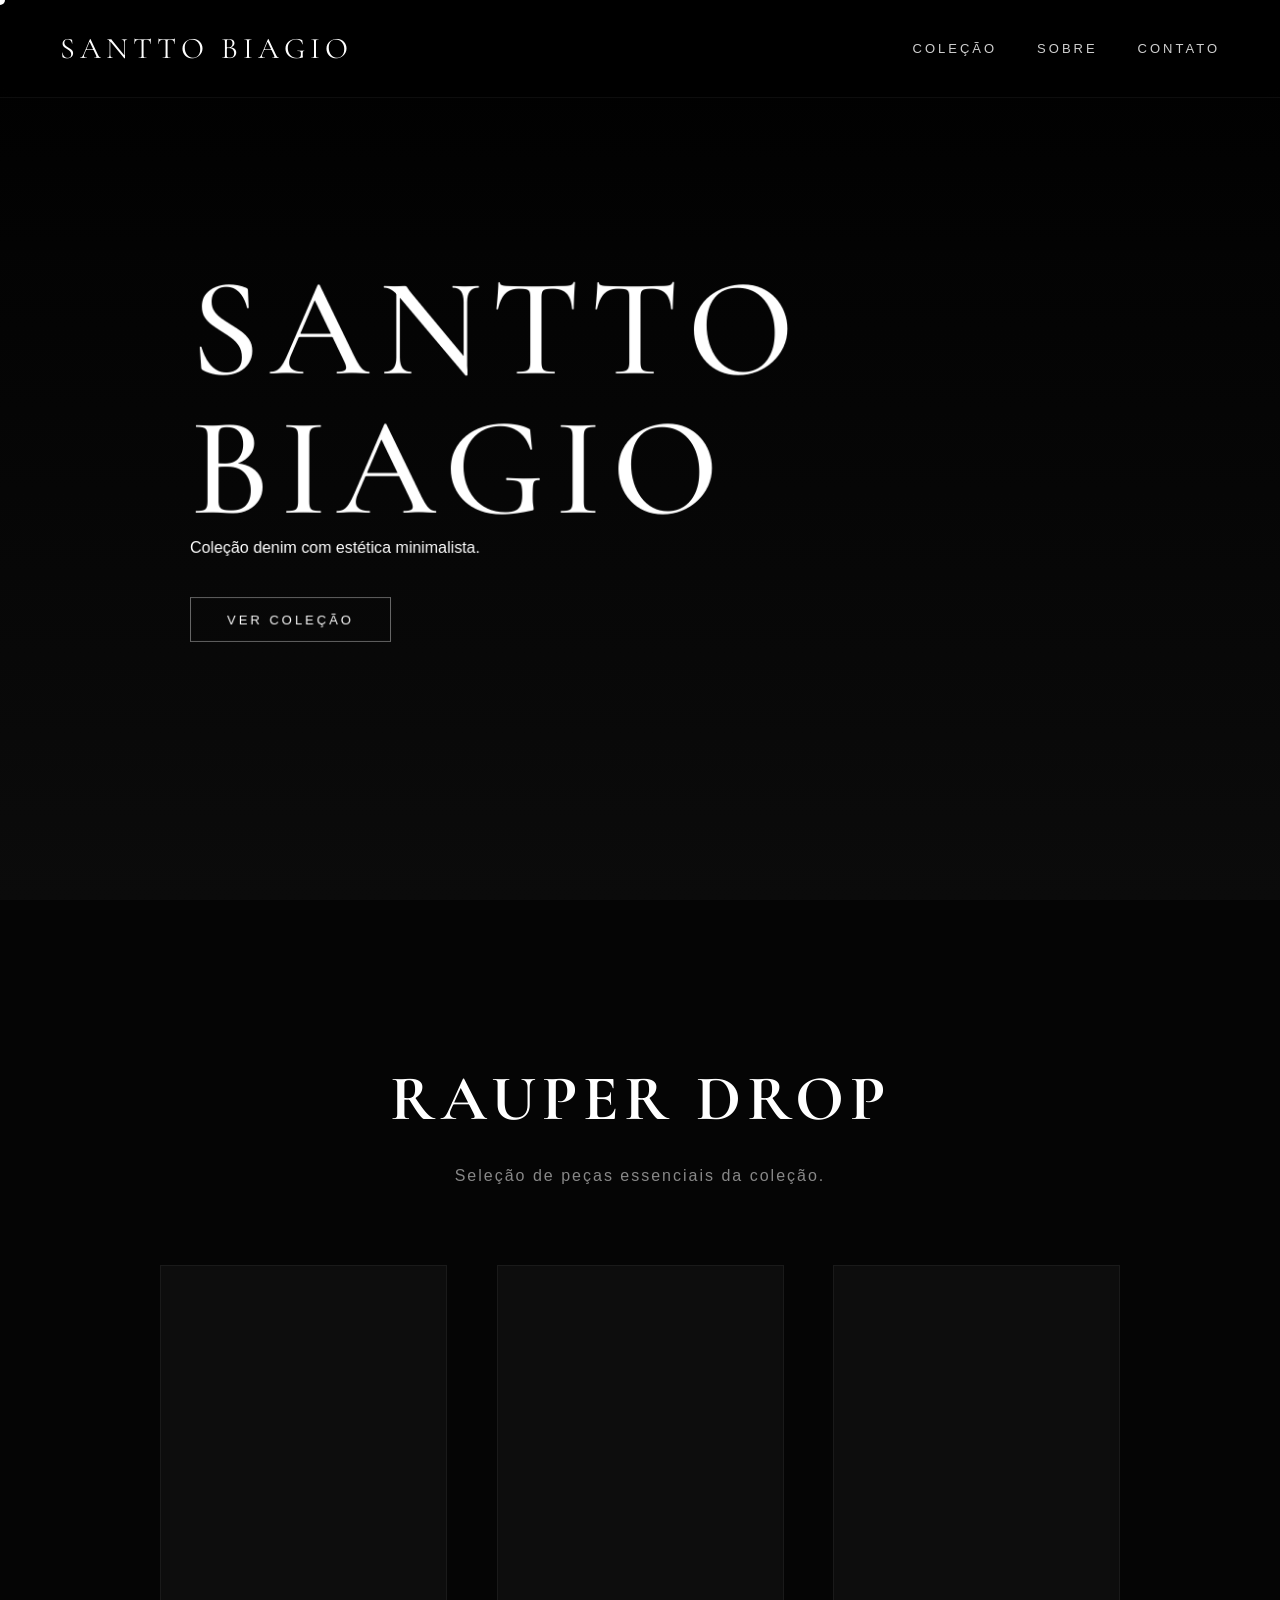
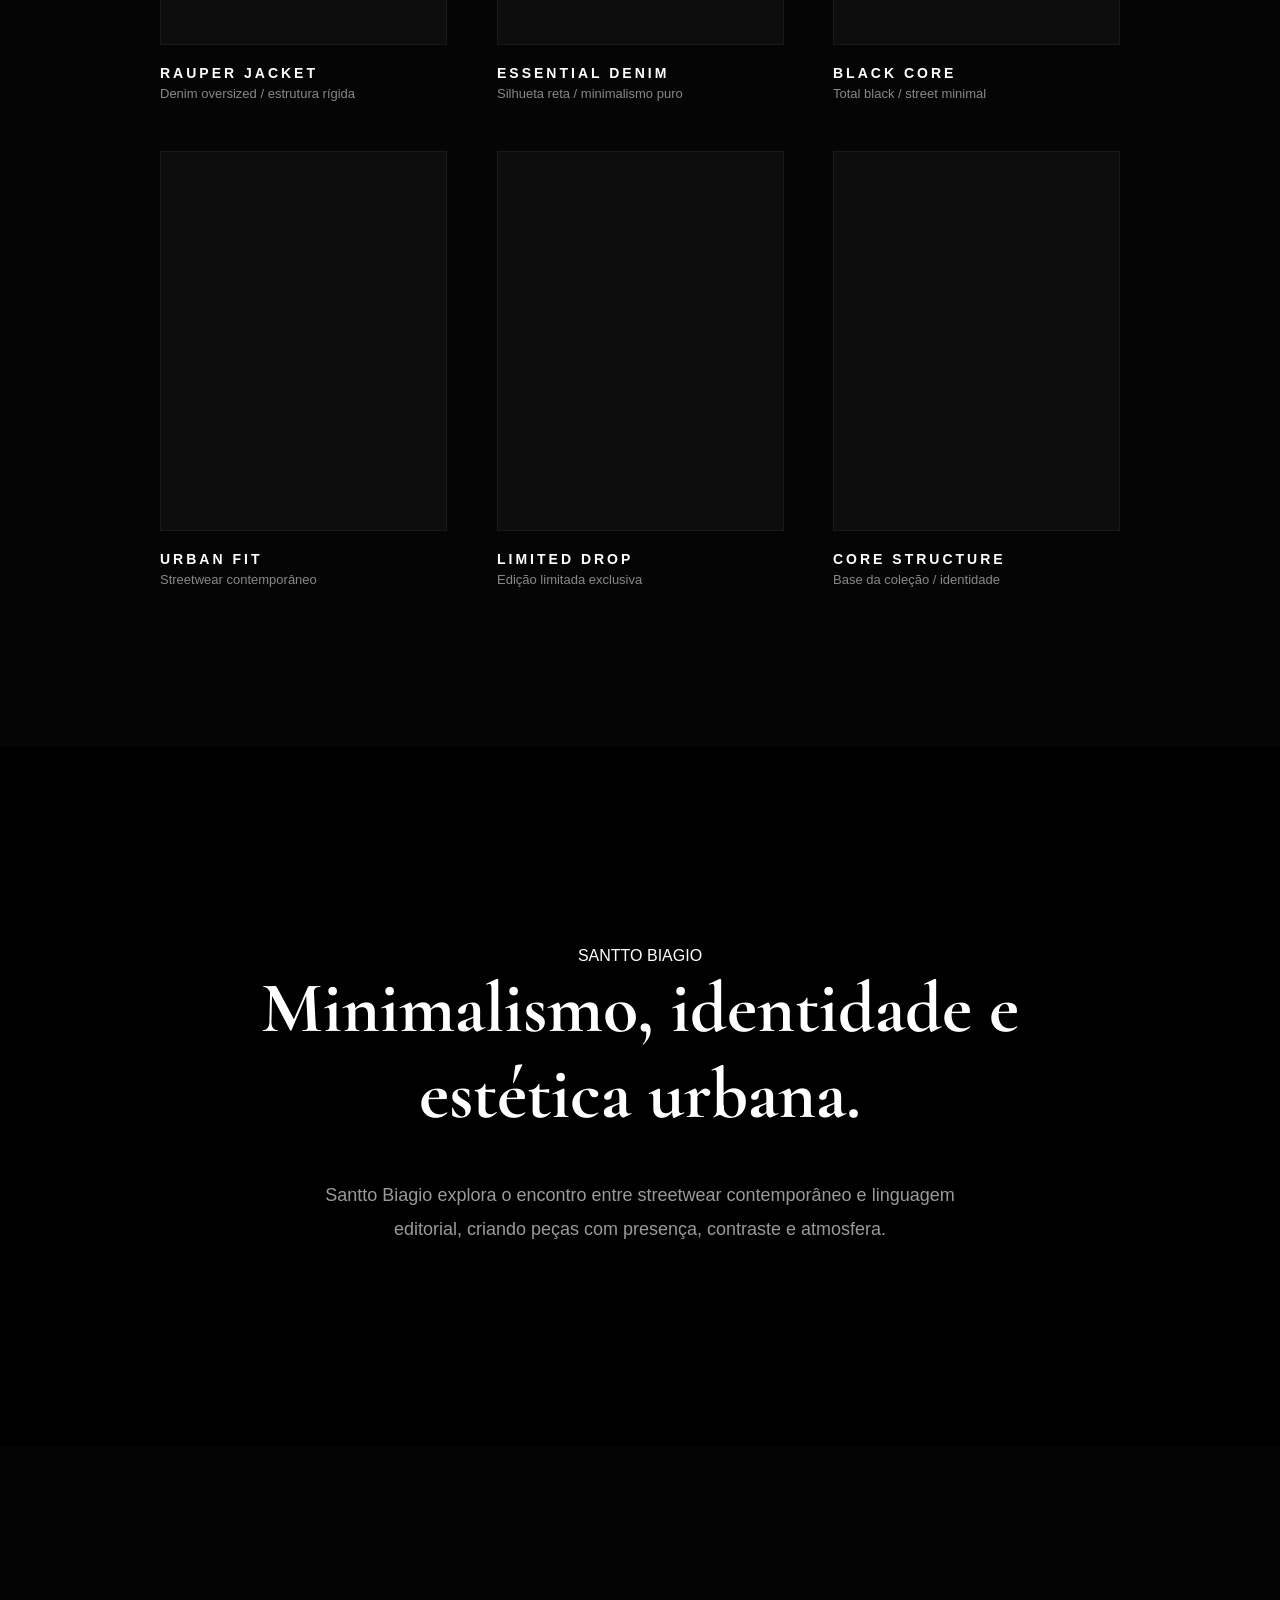
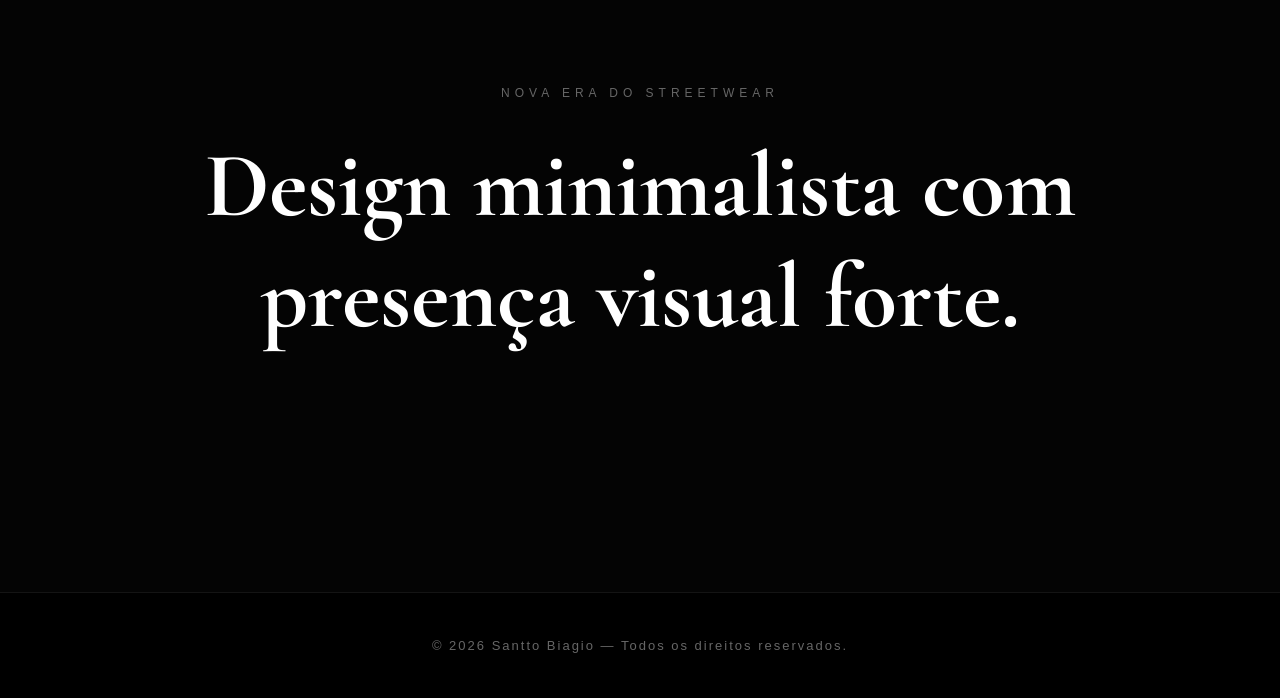
==== index.html @ 75a82b0d "Add files via upload" ====
<!DOCTYPE html>
<html lang="pt-BR">

<head>

  <meta charset="UTF-8">
  <meta name="viewport" content="width=device-width, initial-scale=1.0">

  <title>Santto Biagio</title>

  <link rel="stylesheet" href="style.css">

  <!-- Fonte -->
  <link rel="preconnect" href="https://fonts.googleapis.com">
  <link rel="preconnect" href="https://fonts.gstatic.com" crossorigin>

  <link href="https://fonts.googleapis.com/css2?family=Cormorant+Garamond:wght@300;400;500;600&display=swap" rel="stylesheet">

</head>

<body>

  <!-- LOADER -->
  <div id="loader">
    <h1>SANTTO BIAGIO</h1>
  </div>

  <!-- CURSOR -->
  <div class="cursor"></div>

  <!-- NAVBAR -->
  <nav>

    <div class="logo">
      SANTTO BIAGIO
    </div>

    <div class="menu-toggle" id="menu-toggle">
      ☰
    </div>

    <ul>

      <li><a href="#colecao">COLEÇÃO</a></li>
      <li><a href="#sobre">SOBRE</a></li>
      <li><a href="#contato">CONTATO</a></li>

    </ul>

  </nav>

  <!-- HERO (SEM IMAGEM) -->
  <section class="hero">

    <div class="content">

      <h1>SANTTO BIAGIO</h1>

      <p>Coleção denim com estética minimalista.</p>

      <button id="btn-colecao">
        VER COLEÇÃO
      </button>

    </div>

  </section>

  <!-- COLLECTION -->
  <section id="colecao" class="collection">

  <h2>RAUPER DROP</h2>

  <p class="subtitulo">
    Seleção de peças essenciais da coleção.
  </p>

  <div class="catalog-grid">

    <div class="catalog-item">
      <div class="img"></div>
      <h3>RAUPER JACKET</h3>
      <p>Denim oversized / estrutura rígida</p>
    </div>

    <div class="catalog-item">
      <div class="img"></div>
      <h3>ESSENTIAL DENIM</h3>
      <p>Silhueta reta / minimalismo puro</p>
    </div>

    <div class="catalog-item">
      <div class="img"></div>
      <h3>BLACK CORE</h3>
      <p>Total black / street minimal</p>
    </div>

    <div class="catalog-item">
      <div class="img"></div>
      <h3>URBAN FIT</h3>
      <p>Streetwear contemporâneo</p>
    </div>

    <div class="catalog-item">
      <div class="img"></div>
      <h3>LIMITED DROP</h3>
      <p>Edição limitada exclusiva</p>
    </div>

    <div class="catalog-item">
      <div class="img"></div>
      <h3>CORE STRUCTURE</h3>
      <p>Base da coleção / identidade</p>
    </div>

  </div>

</section>

  <!-- ABOUT -->
  <section id="sobre" class="about">

    <div class="about-content">

      <p class="small-text">SANTTO BIAGIO</p>

      <h2>Minimalismo, identidade e estética urbana.</h2>

      <p class="description">
        Santto Biagio explora o encontro entre streetwear contemporâneo e linguagem editorial, criando peças com presença, contraste e atmosfera.
      </p>

    </div>

  </section>

  <!-- EDITORIAL -->
  <section id="contato" class="editorial">

    <p class="editorial-small">
      NOVA ERA DO STREETWEAR
    </p>

    <h2>
      Design minimalista com presença visual forte.
    </h2>

  </section>

  <!-- FOOTER -->
  <footer>

    <p>
      © 2026 Santto Biagio — Todos os direitos reservados.
    </p>

  </footer>

  <!-- SCRIPT -->
  <script src="script.js"></script>

</body>

</html>
---- style.css ----
/* =========================
   RESET
========================= */

* {
  margin: 0;
  padding: 0;
  box-sizing: border-box;
}

html {
  scroll-behavior: smooth;
}

body {
  background: #000;
  color: #fff;
  font-family: Arial, sans-serif;
  overflow-x: hidden;
  cursor: none;
}

/* =========================
   LOADER
========================= */

#loader {
  position: fixed;
  top: 0;
  left: 0;

  width: 100%;
  height: 100vh;

  background: #000;

  display: flex;
  justify-content: center;
  align-items: center;

  z-index: 9999;

  animation: fadeOutLoader 1s ease forwards;
  animation-delay: 1.5s;
}

#loader h1 {
  font-family: "Cormorant Garamond", serif;
  font-size: 40px;
  letter-spacing: 6px;
}

@keyframes fadeOutLoader {
  to {
    opacity: 0;
    visibility: hidden;
  }
}

/* =========================
   CURSOR
========================= */

.cursor {
  width: 10px;
  height: 10px;

  background: #fff;
  border-radius: 50%;

  position: fixed;
  top: 0;
  left: 0;

  transform: translate(-50%, -50%);

  pointer-events: none;

  z-index: 10000;
}

/* =========================
   NAVBAR
========================= */

nav {
  position: fixed;
  top: 0;
  left: 0;

  width: 100%;

  padding: 30px 60px;

  display: flex;
  justify-content: space-between;
  align-items: center;

  background: rgba(0, 0, 0, 0.4);
  backdrop-filter: blur(12px);

  z-index: 1000;

  border-bottom: 1px solid rgba(255,255,255,0.05);
}

nav.scrolled {
  background: rgba(0, 0, 0, 0.85);
  border-bottom: 1px solid rgba(255,255,255,0.08);
}

.logo {
  font-family: "Cormorant Garamond", serif;
  font-size: 30px;
  letter-spacing: 5px;
}

/* MENU */
nav ul {
  display: flex;
  gap: 40px;
  list-style: none;
}

nav li {
  font-size: 13px;
  letter-spacing: 3px;
}

nav a {
  text-decoration: none;
  color: #cfcfcf;
  transition: 0.3s;
}

nav a:hover {
  color: #fff;
}

/* =========================
   MENU MOBILE
========================= */

.menu-toggle {
  display: none;
  font-size: 26px;
  cursor: pointer;
}

@media (max-width: 768px) {

  nav ul {
    position: absolute;
    top: 80px;
    right: 20px;

    flex-direction: column;

    background: rgba(0,0,0,0.95);

    padding: 20px;

    display: none;
  }

  nav ul.active {
    display: flex;
  }

  .menu-toggle {
    display: block;
  }
}

/* =========================
   HERO (REVISTA DE MODA)
========================= */

.hero {
  height: 100vh;

  display: flex;
  justify-content: center;
  align-items: center;

  text-align: left;

  padding: 0 80px;

  background: linear-gradient(to bottom, #000, #0b0b0b);
}

.content {
  max-width: 900px;
  animation: fadeUp 1.2s ease;
}

.content h1 {
  font-family: "Cormorant Garamond", serif;
  font-size: 140px;
  font-weight: 500;
  letter-spacing: 10px;
  line-height: 1;
}

#typing-text {
  margin-top: 20px;
  font-size: 18px;
  color: #9a9a9a;
  letter-spacing: 3px;
}

/* BUTTON */
button {
  margin-top: 40px;

  padding: 14px 36px;

  background: transparent;
  border: 1px solid #666;

  color: #fff;

  font-size: 13px;
  letter-spacing: 3px;

  cursor: pointer;

  transition: 0.4s;
}

button:hover {
  background: #fff;
  color: #000;
  transform: translateY(-3px);
}

/* =========================
   COLLECTION
========================= */

.collection {
  padding: 160px 80px;
  background: #050505;
}

.collection h2 {
  font-family: "Cormorant Garamond", serif;
  font-size: 64px;
  text-align: center;
  margin-bottom: 90px;
  letter-spacing: 6px;
}

.cards {
  display: flex;
  justify-content: center;
  gap: 40px;
  flex-wrap: wrap;
}

.card {
  width: 320px;
  padding: 45px;

  background: #0d0d0d;
  border: 1px solid #1f1f1f;

  transition: 0.4s;
}

.card:hover {
  transform: translateY(-10px);
  border-color: #444;
}

.card h3 {
  font-size: 20px;
  letter-spacing: 4px;
  margin-bottom: 20px;
}

.card p {
  color: #8a8a8a;
  line-height: 1.8;
}

/* =========================
   ABOUT (CORRIGIDO)
========================= */

.about {
  padding: 200px 80px;
  display: flex;
  justify-content: center;
}

.about-content {
  max-width: 900px;
  text-align: center;
  padding: 0 20px;
  margin: 0 auto;
}

.about h2 {
  font-family: "Cormorant Garamond", serif;
  font-size: 72px;
  line-height: 1.2;
  margin-bottom: 40px;
}

.description {
  color: #9a9a9a;
  font-size: 18px;
  line-height: 1.9;
  max-width: 700px;
  margin: 0 auto;
}

/* =========================
   EDITORIAL
========================= */

.editorial {
  padding: 240px 80px;
  text-align: center;
  background: #040404;
}

.editorial-small {
  color: #666;
  font-size: 12px;
  letter-spacing: 5px;
  margin-bottom: 30px;
}

.editorial h2 {
  font-family: "Cormorant Garamond", serif;
  font-size: 92px;
  max-width: 1100px;
  margin: auto;
}

/* =========================
   FOOTER
========================= */

footer {
  padding: 45px;
  text-align: center;
  border-top: 1px solid #141414;
}

footer p {
  color: #666;
  font-size: 13px;
  letter-spacing: 2px;
}

/* =========================
   ANIMAÇÃO
========================= */

@keyframes fadeUp {
  from {
    opacity: 0;
    transform: translateY(40px);
  }
  to {
    opacity: 1;
    transform: translateY(0);
  }
}

/* =========================
   SCROLL FADE
========================= */

.card,
.about-content,
.content,
.editorial,
.collection {
  opacity: 0;
  transform: translateY(60px);
  transition: all 1s cubic-bezier(0.2, 0.8, 0.2, 1);
}

.show {
  opacity: 1;
  transform: translateY(0);
}

/* =========================
   RESPONSIVO
========================= */

@media (max-width: 768px) {

  .content h1 {
    font-size: 60px;
  }

  .about h2 {
    font-size: 42px;
  }

  .editorial h2 {
    font-size: 48px;
  }

  .hero {
    padding: 0 20px;
  }

  .collection {
    padding: 100px 20px;
  }

  .about {
    padding: 120px 20px;
  }
}

/* =========================
   SUBTÍTULO
========================= */

.subtitulo {
  text-align: center;
  color: #888;
  margin-top: -60px;
  margin-bottom: 80px;
  letter-spacing: 2px;
}

/* =========================
   CATÁLOGO PREMIUM
========================= */

.catalog-grid {
  display: grid;
  grid-template-columns: repeat(3, 1fr);
  gap: 50px;
  padding: 0 80px;
}

.catalog-item {
  transition: 0.5s;
  cursor: pointer;
}

.catalog-item:hover {
  transform: translateY(-10px);
}

.catalog-item .img {
  width: 100%;
  height: 380px;

  background: #0d0d0d;
  border: 1px solid #1a1a1a;

  transition: 0.4s;
}

.catalog-item:hover .img {
  border-color: #333;
}

.catalog-item h3 {
  margin-top: 20px;
  font-size: 14px;
  letter-spacing: 3px;
}

.catalog-item p {
  color: #888;
  font-size: 13px;
  margin-top: 5px;
}

/* =========================
   RESPONSIVO
========================= */

@media (max-width: 900px) {
  .catalog-grid {
    grid-template-columns: repeat(2, 1fr);
    padding: 0 30px;
  }
}

@media (max-width: 600px) {
  .catalog-grid {
    grid-template-columns: 1fr;
  }
}
.reveal {
  opacity: 0;
  transform: translateY(40px) scale(0.98);
  transition: all 1.2s cubic-bezier(0.2, 0.8, 0.2, 1);
  will-change: transform, opacity;
}

.reveal.show {
  opacity: 1;
  transform: translateY(0) scale(1);
}
body {
  animation: pageEnter 1s ease;
}

@keyframes pageEnter {
  from {
    opacity: 0;
    transform: scale(1.02);
  }
  to {
    opacity: 1;
    transform: scale(1);
  }
}
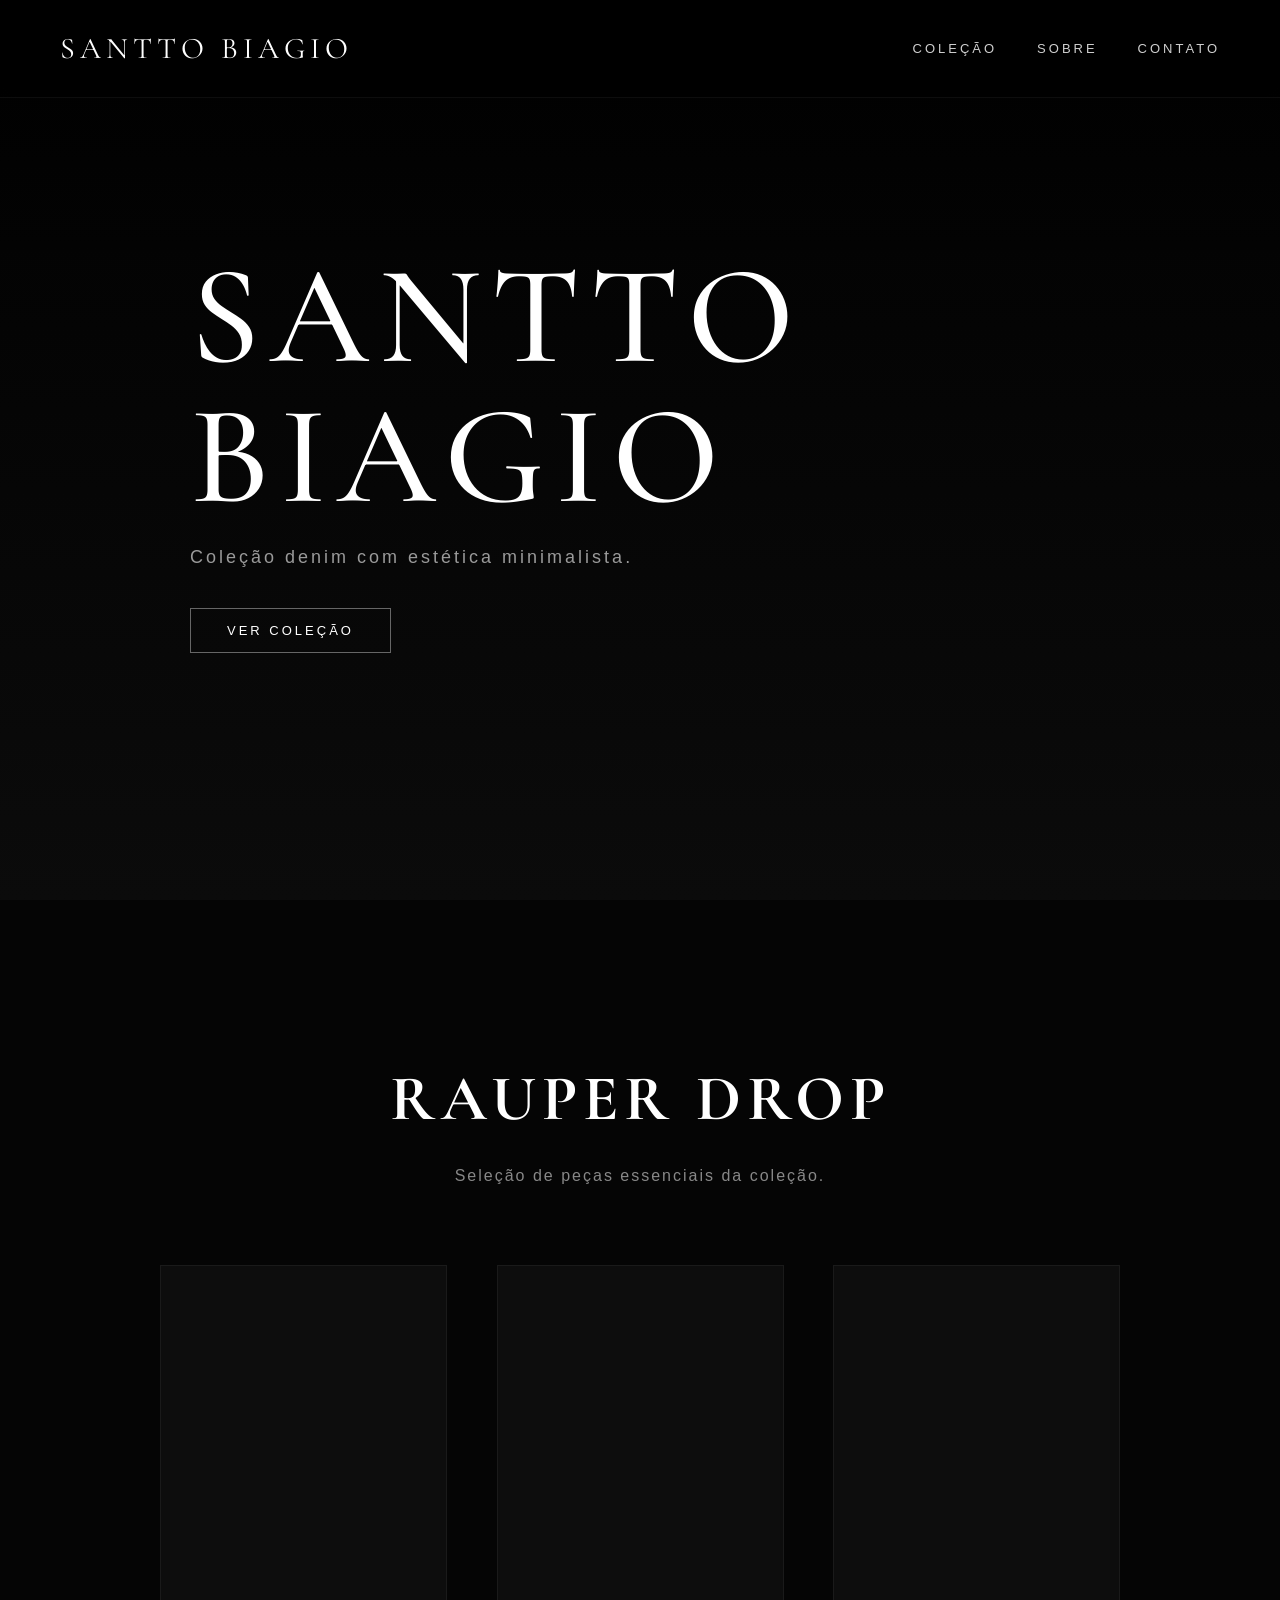
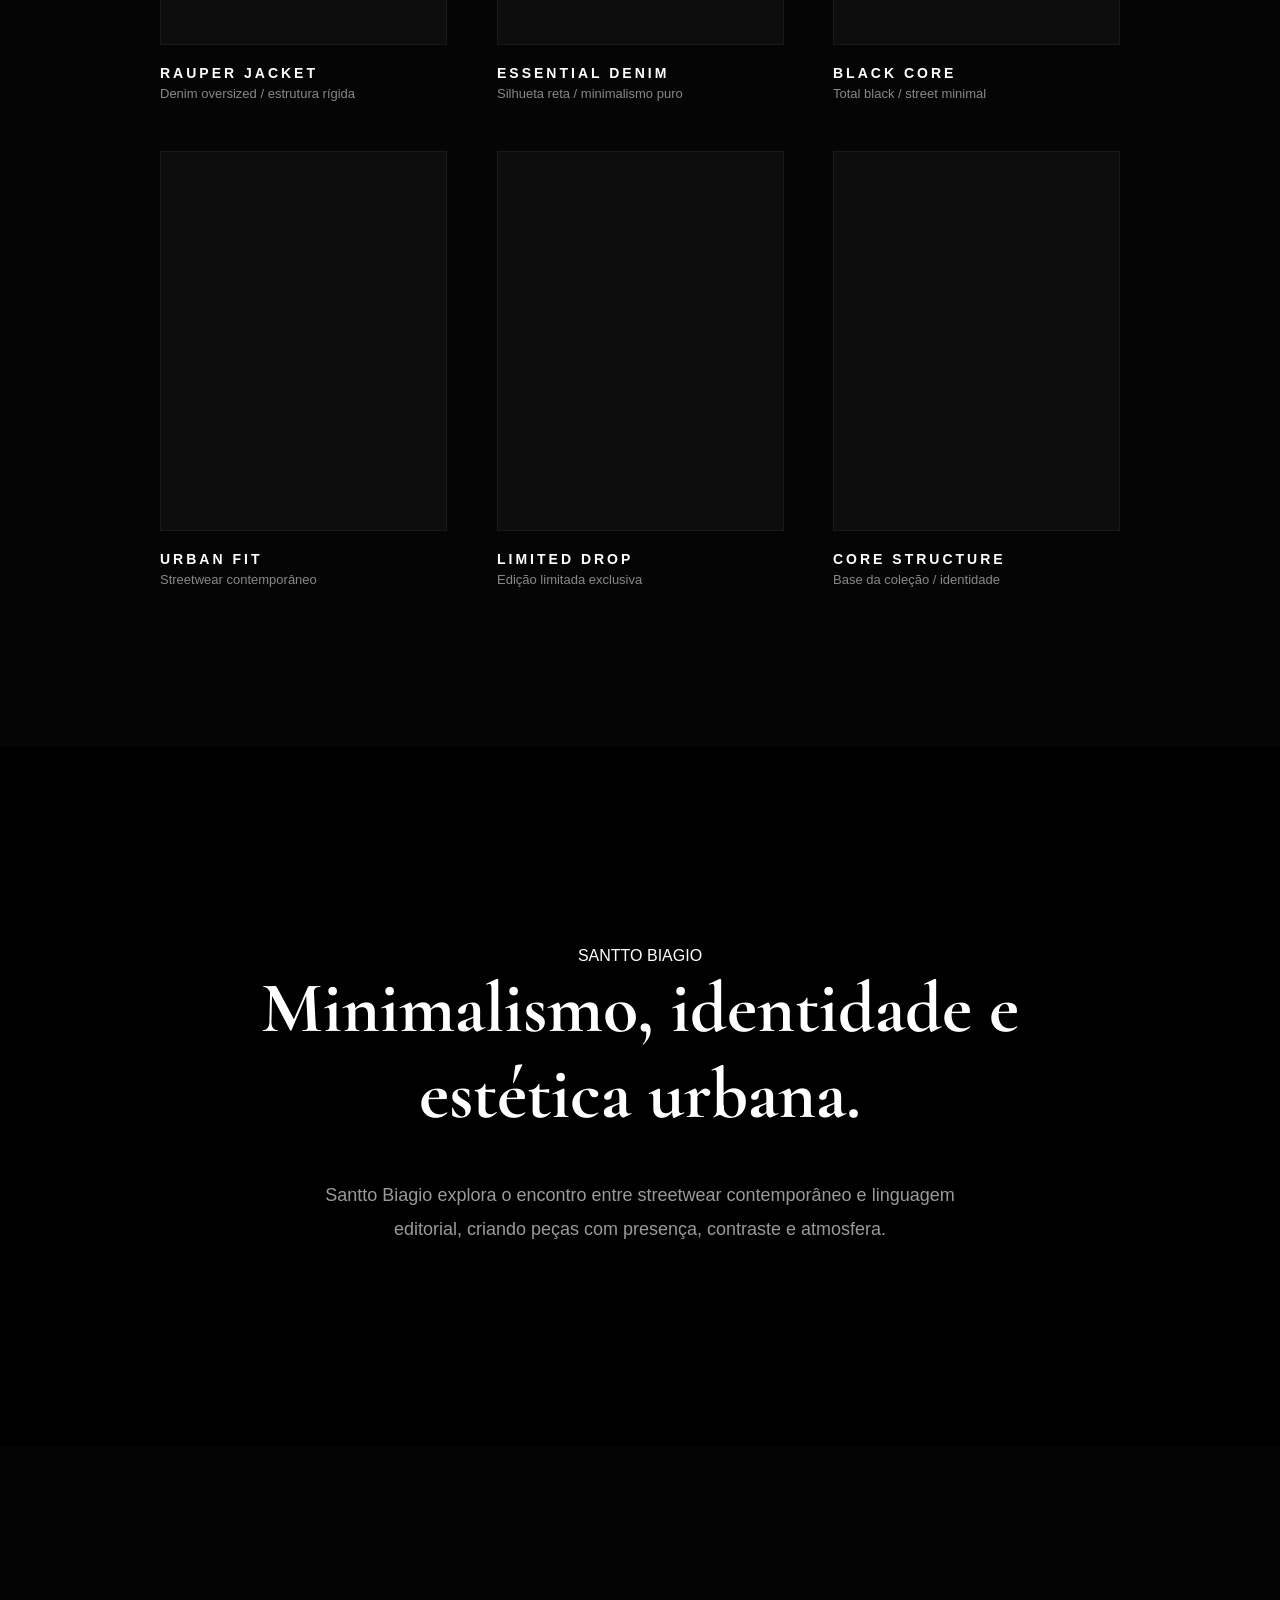
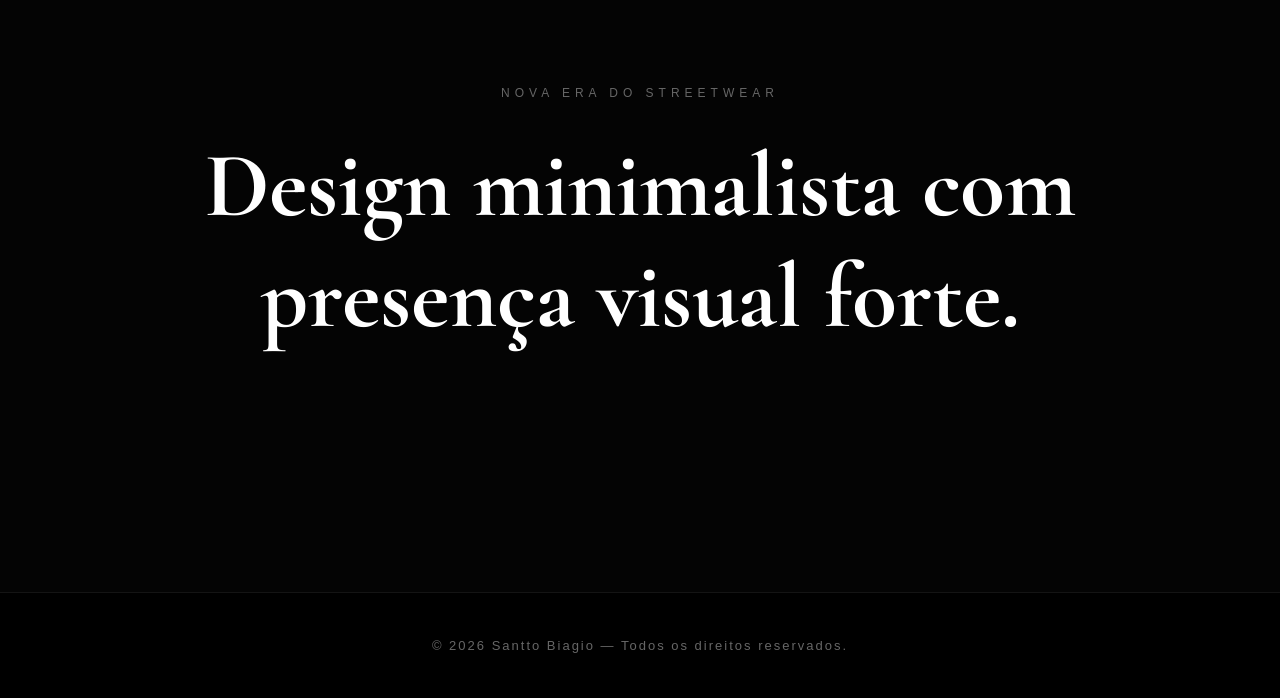
==== commit 33208f92: "Update index.html" ====
--- a/index.html
+++ b/index.html
@@ -8,9 +8,10 @@
 
   <title>Santto Biagio</title>
 
+  <!-- CSS -->
   <link rel="stylesheet" href="style.css">
 
-  <!-- Fonte -->
+  <!-- FONT -->
   <link rel="preconnect" href="https://fonts.googleapis.com">
   <link rel="preconnect" href="https://fonts.gstatic.com" crossorigin>
 
@@ -20,15 +21,18 @@
 
 <body>
 
-  <!-- LOADER -->
+  <!-- =========================
+       LOADER
+  ========================== -->
+
   <div id="loader">
     <h1>SANTTO BIAGIO</h1>
   </div>
 
-  <!-- CURSOR -->
-  <div class="cursor"></div>
-
-  <!-- NAVBAR -->
+  <!-- =========================
+       NAVBAR
+  ========================== -->
+
   <nav>
 
     <div class="logo">
@@ -41,22 +45,33 @@
 
     <ul>
 
-      <li><a href="#colecao">COLEÇÃO</a></li>
-      <li><a href="#sobre">SOBRE</a></li>
-      <li><a href="#contato">CONTATO</a></li>
+      <li>
+        <a href="#colecao">COLEÇÃO</a>
+      </li>
+
+      <li>
+        <a href="#sobre">SOBRE</a>
+      </li>
+
+      <li>
+        <a href="#contato">CONTATO</a>
+      </li>
 
     </ul>
 
   </nav>
 
-  <!-- HERO (SEM IMAGEM) -->
+  <!-- =========================
+       HERO
+  ========================== -->
+
   <section class="hero">
 
     <div class="content">
 
       <h1>SANTTO BIAGIO</h1>
 
-      <p>Coleção denim com estética minimalista.</p>
+      <p id="typing-text"></p>
 
       <button id="btn-colecao">
         VER COLEÇÃO
@@ -66,75 +81,132 @@
 
   </section>
 
-  <!-- COLLECTION -->
+  <!-- =========================
+       COLLECTION / CATALOG
+  ========================== -->
+
   <section id="colecao" class="collection">
 
-  <h2>RAUPER DROP</h2>
-
-  <p class="subtitulo">
-    Seleção de peças essenciais da coleção.
-  </p>
-
-  <div class="catalog-grid">
-
-    <div class="catalog-item">
-      <div class="img"></div>
-      <h3>RAUPER JACKET</h3>
-      <p>Denim oversized / estrutura rígida</p>
-    </div>
-
-    <div class="catalog-item">
-      <div class="img"></div>
-      <h3>ESSENTIAL DENIM</h3>
-      <p>Silhueta reta / minimalismo puro</p>
-    </div>
-
-    <div class="catalog-item">
-      <div class="img"></div>
-      <h3>BLACK CORE</h3>
-      <p>Total black / street minimal</p>
-    </div>
-
-    <div class="catalog-item">
-      <div class="img"></div>
-      <h3>URBAN FIT</h3>
-      <p>Streetwear contemporâneo</p>
-    </div>
-
-    <div class="catalog-item">
-      <div class="img"></div>
-      <h3>LIMITED DROP</h3>
-      <p>Edição limitada exclusiva</p>
-    </div>
-
-    <div class="catalog-item">
-      <div class="img"></div>
-      <h3>CORE STRUCTURE</h3>
-      <p>Base da coleção / identidade</p>
-    </div>
-
-  </div>
-
-</section>
-
-  <!-- ABOUT -->
+    <h2>RAUPER DROP</h2>
+
+    <p class="subtitulo">
+      Seleção de peças essenciais da coleção.
+    </p>
+
+    <div class="catalog-grid">
+
+      <!-- ITEM 1 -->
+      <div class="catalog-item">
+
+        <div class="img"></div>
+
+        <h3>RAUPER JACKET</h3>
+
+        <p>
+          Denim oversized / estrutura rígida
+        </p>
+
+      </div>
+
+      <!-- ITEM 2 -->
+      <div class="catalog-item">
+
+        <div class="img"></div>
+
+        <h3>ESSENTIAL DENIM</h3>
+
+        <p>
+          Silhueta reta / minimalismo puro
+        </p>
+
+      </div>
+
+      <!-- ITEM 3 -->
+      <div class="catalog-item">
+
+        <div class="img"></div>
+
+        <h3>BLACK CORE</h3>
+
+        <p>
+          Total black / street minimal
+        </p>
+
+      </div>
+
+      <!-- ITEM 4 -->
+      <div class="catalog-item">
+
+        <div class="img"></div>
+
+        <h3>URBAN FIT</h3>
+
+        <p>
+          Streetwear contemporâneo
+        </p>
+
+      </div>
+
+      <!-- ITEM 5 -->
+      <div class="catalog-item">
+
+        <div class="img"></div>
+
+        <h3>LIMITED DROP</h3>
+
+        <p>
+          Edição limitada exclusiva
+        </p>
+
+      </div>
+
+      <!-- ITEM 6 -->
+      <div class="catalog-item">
+
+        <div class="img"></div>
+
+        <h3>CORE STRUCTURE</h3>
+
+        <p>
+          Base da coleção / identidade
+        </p>
+
+      </div>
+
+    </div>
+
+  </section>
+
+  <!-- =========================
+       ABOUT
+  ========================== -->
+
   <section id="sobre" class="about">
 
     <div class="about-content">
 
-      <p class="small-text">SANTTO BIAGIO</p>
-
-      <h2>Minimalismo, identidade e estética urbana.</h2>
+      <p class="small-text">
+        SANTTO BIAGIO
+      </p>
+
+      <h2>
+        Minimalismo, identidade e estética urbana.
+      </h2>
 
       <p class="description">
+
         Santto Biagio explora o encontro entre streetwear contemporâneo e linguagem editorial, criando peças com presença, contraste e atmosfera.
+
       </p>
 
     </div>
 
   </section>
 
-  <!-- EDITORIAL -->
+  <!-- =========================
+       EDITORIAL
+  ========================== -->
+
   <section id="contato" class="editorial">
 
     <p class="editorial-small">
@@ -147,7 +219,10 @@
 
   </section>
 
-  <!-- FOOTER -->
+  <!-- =========================
+       FOOTER
+  ========================== -->
+
   <footer>
 
     <p>
@@ -156,9 +231,12 @@
 
   </footer>
 
-  <!-- SCRIPT -->
+  <!-- =========================
+       SCRIPT
+  ========================== -->
+
   <script src="script.js"></script>
 
 </body>
 
-</html>+</html>
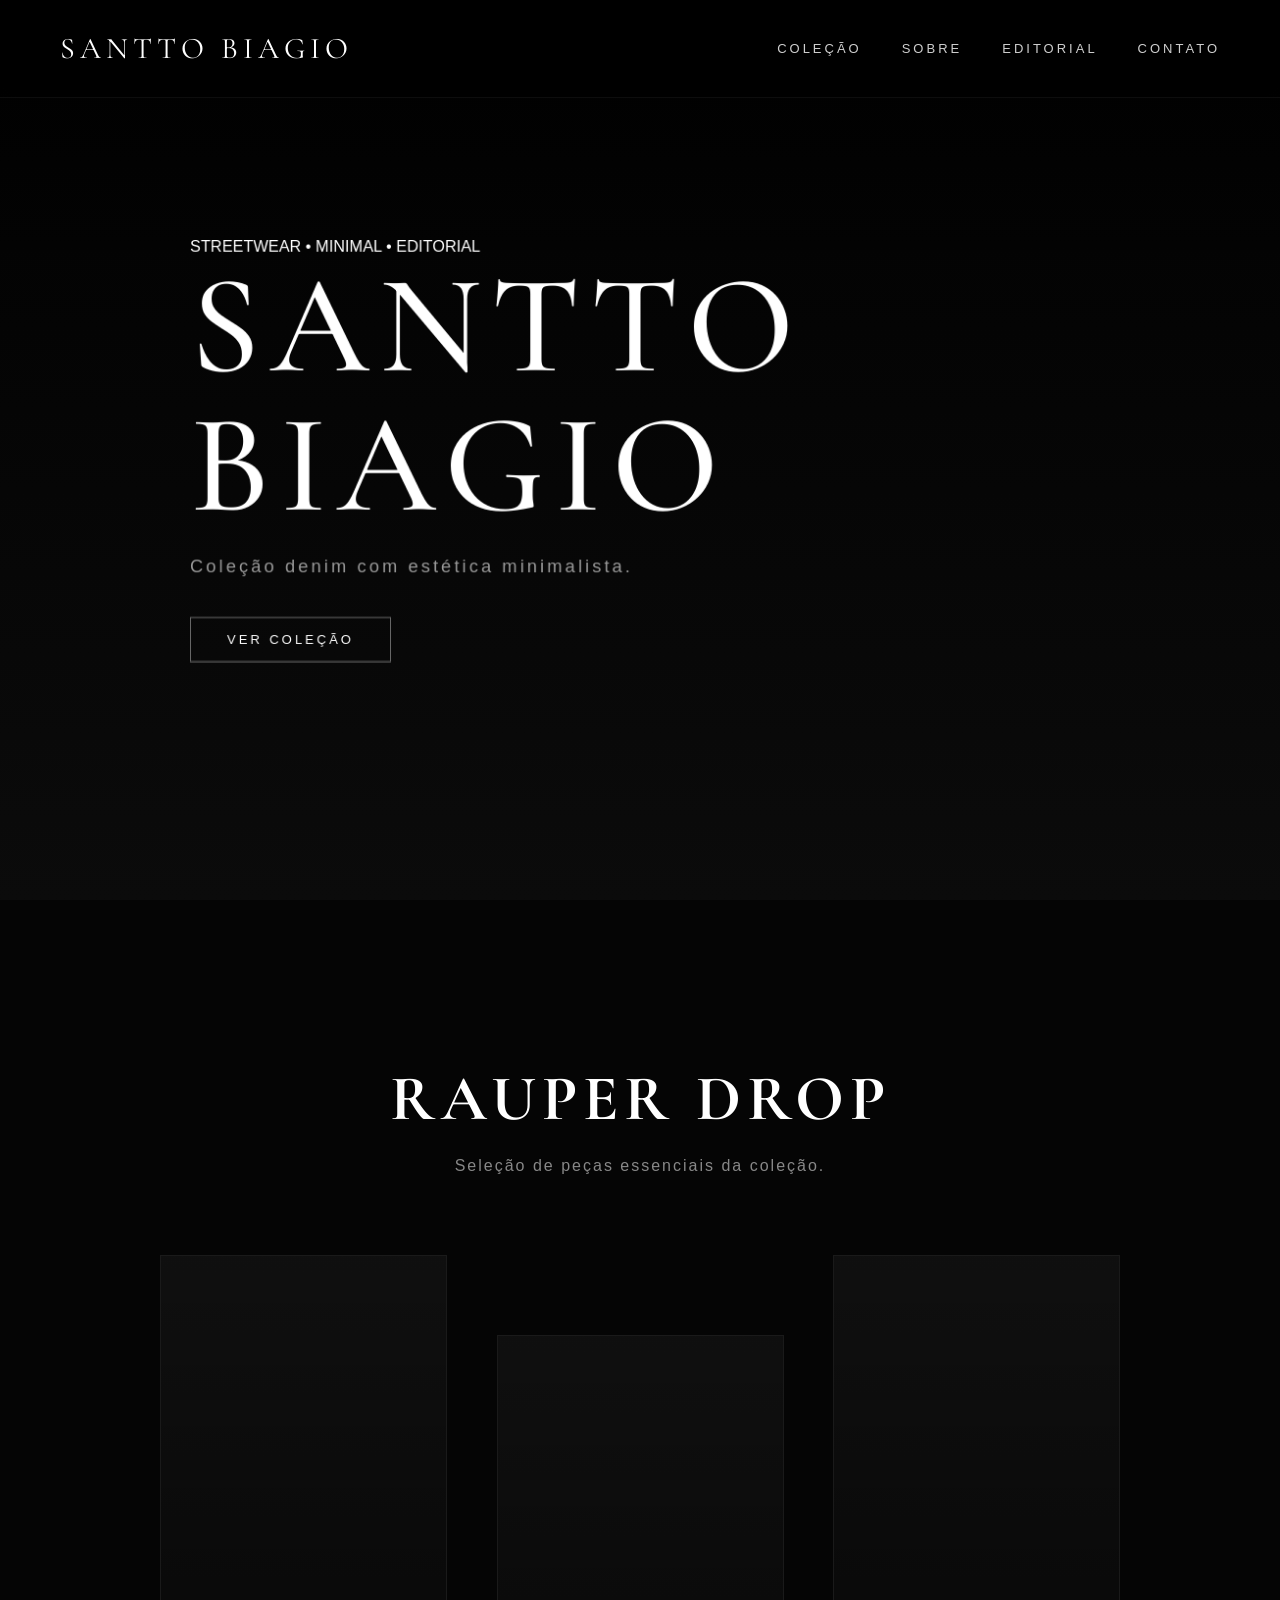
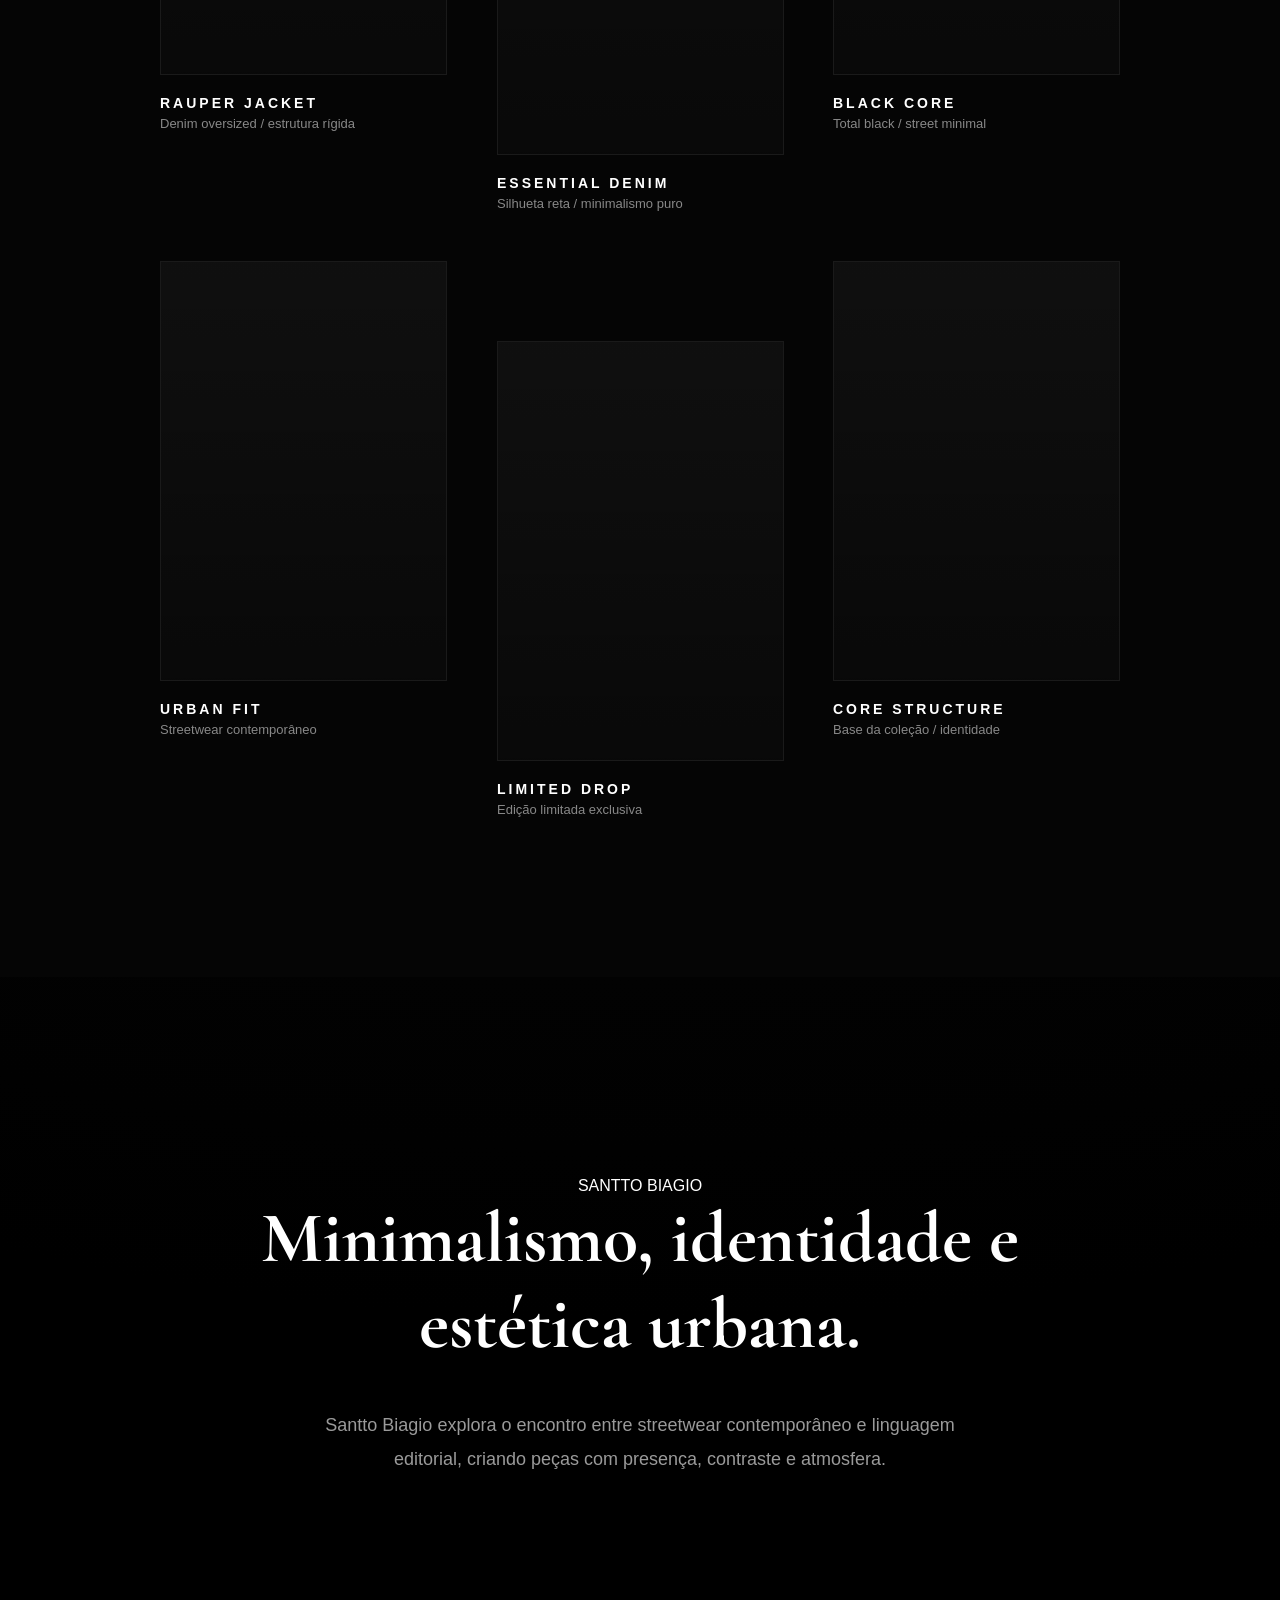
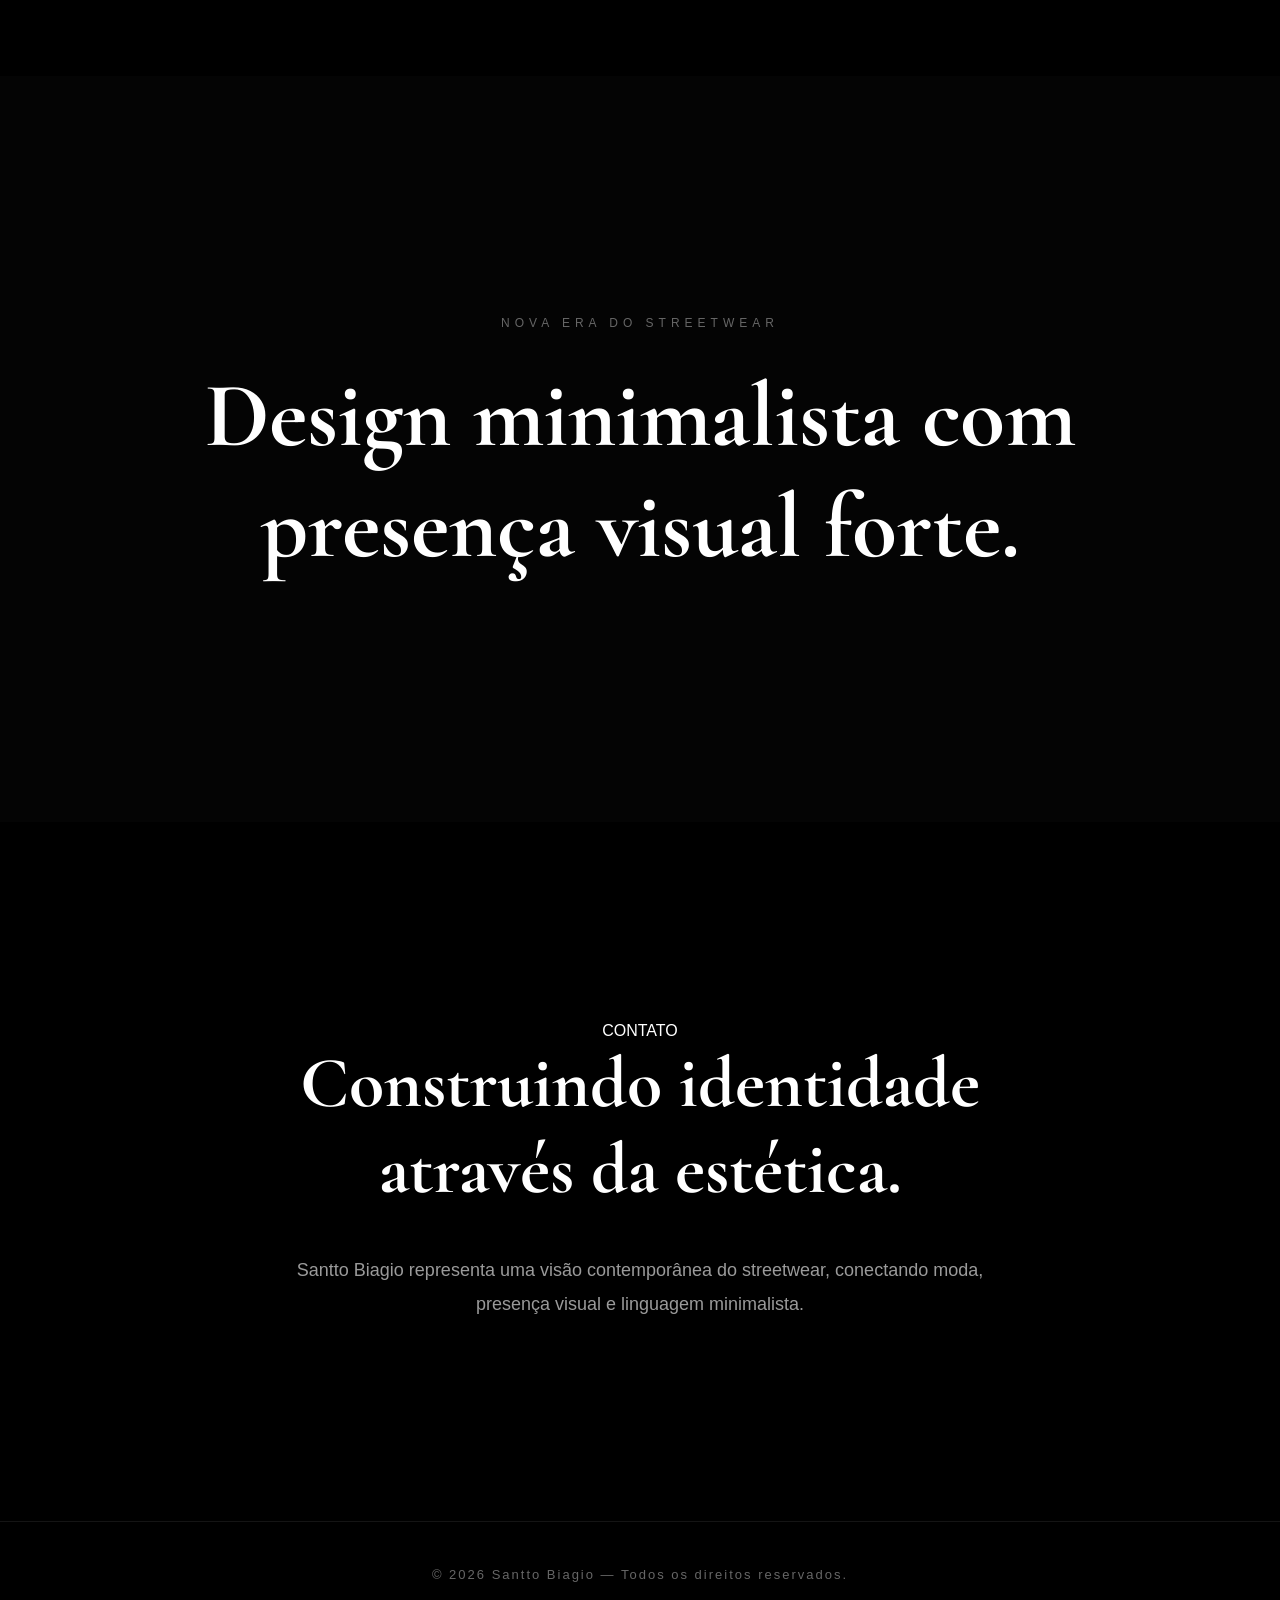
==== commit ed1b3559: "Update index.html" ====
--- a/index.html
+++ b/index.html
@@ -3,19 +3,24 @@
 
 <head>
 
+  <!-- META -->
   <meta charset="UTF-8">
   <meta name="viewport" content="width=device-width, initial-scale=1.0">
 
+  <!-- TITLE -->
   <title>Santto Biagio</title>
 
   <!-- CSS -->
   <link rel="stylesheet" href="style.css">
 
-  <!-- FONT -->
+  <!-- GOOGLE FONT -->
   <link rel="preconnect" href="https://fonts.googleapis.com">
   <link rel="preconnect" href="https://fonts.gstatic.com" crossorigin>
 
-  <link href="https://fonts.googleapis.com/css2?family=Cormorant+Garamond:wght@300;400;500;600&display=swap" rel="stylesheet">
+  <link
+    href="https://fonts.googleapis.com/css2?family=Cormorant+Garamond:wght@300;400;500;600&display=swap"
+    rel="stylesheet"
+  >
 
 </head>
 
@@ -26,7 +31,11 @@
   ========================== -->
 
   <div id="loader">
-    <h1>SANTTO BIAGIO</h1>
+
+    <h1>
+      SANTTO BIAGIO
+    </h1>
+
   </div>
 
   <!-- =========================
@@ -39,10 +48,12 @@
       SANTTO BIAGIO
     </div>
 
+    <!-- MOBILE -->
     <div class="menu-toggle" id="menu-toggle">
       ☰
     </div>
 
+    <!-- MENU -->
     <ul>
 
       <li>
@@ -54,6 +65,10 @@
       </li>
 
       <li>
+        <a href="#editorial">EDITORIAL</a>
+      </li>
+
+      <li>
         <a href="#contato">CONTATO</a>
       </li>
 
@@ -67,9 +82,15 @@
 
   <section class="hero">
 
-    <div class="content">
-
-      <h1>SANTTO BIAGIO</h1>
+    <div class="content reveal">
+
+      <p class="hero-small">
+        STREETWEAR • MINIMAL • EDITORIAL
+      </p>
+
+      <h1>
+        SANTTO BIAGIO
+      </h1>
 
       <p id="typing-text"></p>
 
@@ -82,12 +103,14 @@
   </section>
 
   <!-- =========================
-       COLLECTION / CATALOG
-  ========================== -->
-
-  <section id="colecao" class="collection">
-
-    <h2>RAUPER DROP</h2>
+       COLLECTION
+  ========================== -->
+
+  <section id="colecao" class="collection reveal">
+
+    <h2>
+      RAUPER DROP
+    </h2>
 
     <p class="subtitulo">
       Seleção de peças essenciais da coleção.
@@ -95,8 +118,9 @@
 
     <div class="catalog-grid">
 
-      <!-- ITEM 1 -->
-      <div class="catalog-item">
+      <!-- ITEM -->
+
+      <div class="catalog-item reveal">
 
         <div class="img"></div>
 
@@ -108,8 +132,9 @@
 
       </div>
 
-      <!-- ITEM 2 -->
-      <div class="catalog-item">
+      <!-- ITEM -->
+
+      <div class="catalog-item reveal">
 
         <div class="img"></div>
 
@@ -121,8 +146,9 @@
 
       </div>
 
-      <!-- ITEM 3 -->
-      <div class="catalog-item">
+      <!-- ITEM -->
+
+      <div class="catalog-item reveal">
 
         <div class="img"></div>
 
@@ -134,8 +160,9 @@
 
       </div>
 
-      <!-- ITEM 4 -->
-      <div class="catalog-item">
+      <!-- ITEM -->
+
+      <div class="catalog-item reveal">
 
         <div class="img"></div>
 
@@ -147,8 +174,9 @@
 
       </div>
 
-      <!-- ITEM 5 -->
-      <div class="catalog-item">
+      <!-- ITEM -->
+
+      <div class="catalog-item reveal">
 
         <div class="img"></div>
 
@@ -160,8 +188,9 @@
 
       </div>
 
-      <!-- ITEM 6 -->
-      <div class="catalog-item">
+      <!-- ITEM -->
+
+      <div class="catalog-item reveal">
 
         <div class="img"></div>
 
@@ -183,7 +212,7 @@
 
   <section id="sobre" class="about">
 
-    <div class="about-content">
+    <div class="about-content reveal">
 
       <p class="small-text">
         SANTTO BIAGIO
@@ -195,7 +224,9 @@
 
       <p class="description">
 
-        Santto Biagio explora o encontro entre streetwear contemporâneo e linguagem editorial, criando peças com presença, contraste e atmosfera.
+        Santto Biagio explora o encontro entre streetwear contemporâneo
+        e linguagem editorial, criando peças com presença,
+        contraste e atmosfera.
 
       </p>
 
@@ -207,7 +238,7 @@
        EDITORIAL
   ========================== -->
 
-  <section id="contato" class="editorial">
+  <section id="editorial" class="editorial reveal">
 
     <p class="editorial-small">
       NOVA ERA DO STREETWEAR
@@ -220,6 +251,33 @@
   </section>
 
   <!-- =========================
+       CONTATO
+  ========================== -->
+
+  <section id="contato" class="about">
+
+    <div class="about-content reveal">
+
+      <p class="small-text">
+        CONTATO
+      </p>
+
+      <h2>
+        Construindo identidade através da estética.
+      </h2>
+
+      <p class="description">
+
+        Santto Biagio representa uma visão contemporânea do streetwear,
+        conectando moda, presença visual e linguagem minimalista.
+
+      </p>
+
+    </div>
+
+  </section>
+
+  <!-- =========================
        FOOTER
   ========================== -->
 
--- a/style.css
+++ b/style.css
@@ -13,11 +13,32 @@
 }
 
 body {
-  background: #000;
+  background:
+    radial-gradient(circle at top, #111 0%, #000 60%);
+
   color: #fff;
+
   font-family: Arial, sans-serif;
+
   overflow-x: hidden;
-  cursor: none;
+
+  animation: pageEnter 1s ease;
+}
+
+/* =========================
+   PAGE ENTER
+========================= */
+
+@keyframes pageEnter {
+  from {
+    opacity: 0;
+    transform: scale(1.02);
+  }
+
+  to {
+    opacity: 1;
+    transform: scale(1);
+  }
 }
 
 /* =========================
@@ -26,13 +47,15 @@
 
 #loader {
   position: fixed;
+
   top: 0;
   left: 0;
 
   width: 100%;
   height: 100vh;
 
-  background: #000;
+  background:
+    radial-gradient(circle at top, #111 0%, #000 60%);
 
   display: flex;
   justify-content: center;
@@ -58,33 +81,12 @@
 }
 
 /* =========================
-   CURSOR
-========================= */
-
-.cursor {
-  width: 10px;
-  height: 10px;
-
-  background: #fff;
-  border-radius: 50%;
-
-  position: fixed;
-  top: 0;
-  left: 0;
-
-  transform: translate(-50%, -50%);
-
-  pointer-events: none;
-
-  z-index: 10000;
-}
-
-/* =========================
    NAVBAR
 ========================= */
 
 nav {
   position: fixed;
+
   top: 0;
   left: 0;
 
@@ -96,16 +98,19 @@
   justify-content: space-between;
   align-items: center;
 
-  background: rgba(0, 0, 0, 0.4);
+  background: rgba(0, 0, 0, 0.45);
+
   backdrop-filter: blur(12px);
 
+  border-bottom: 1px solid rgba(255,255,255,0.05);
+
   z-index: 1000;
 
-  border-bottom: 1px solid rgba(255,255,255,0.05);
+  transition: 0.4s;
 }
 
 nav.scrolled {
-  background: rgba(0, 0, 0, 0.85);
+  background: rgba(0, 0, 0, 0.9);
   border-bottom: 1px solid rgba(255,255,255,0.08);
 }
 
@@ -116,9 +121,11 @@
 }
 
 /* MENU */
+
 nav ul {
   display: flex;
   gap: 40px;
+
   list-style: none;
 }
 
@@ -130,6 +137,7 @@
 nav a {
   text-decoration: none;
   color: #cfcfcf;
+
   transition: 0.3s;
 }
 
@@ -143,14 +151,21 @@
 
 .menu-toggle {
   display: none;
+
   font-size: 26px;
+
   cursor: pointer;
 }
 
 @media (max-width: 768px) {
+
+  nav {
+    padding: 25px;
+  }
 
   nav ul {
     position: absolute;
+
     top: 80px;
     right: 20px;
 
@@ -173,7 +188,7 @@
 }
 
 /* =========================
-   HERO (REVISTA DE MODA)
+   HERO
 ========================= */
 
 .hero {
@@ -183,40 +198,54 @@
   justify-content: center;
   align-items: center;
 
+  padding: 0 80px;
+
   text-align: left;
 
-  padding: 0 80px;
-
-  background: linear-gradient(to bottom, #000, #0b0b0b);
+  background:
+    linear-gradient(
+      to bottom,
+      #000,
+      #0b0b0b
+    );
 }
 
 .content {
   max-width: 900px;
-  animation: fadeUp 1.2s ease;
 }
 
 .content h1 {
   font-family: "Cormorant Garamond", serif;
+
   font-size: 140px;
   font-weight: 500;
+
+  line-height: 1;
+
   letter-spacing: 10px;
-  line-height: 1;
 }
 
 #typing-text {
   margin-top: 20px;
+
   font-size: 18px;
+
   color: #9a9a9a;
+
   letter-spacing: 3px;
 }
 
-/* BUTTON */
+/* =========================
+   BUTTON
+========================= */
+
 button {
   margin-top: 40px;
 
   padding: 14px 36px;
 
   background: transparent;
+
   border: 1px solid #666;
 
   color: #fff;
@@ -224,14 +253,16 @@
   font-size: 13px;
   letter-spacing: 3px;
 
+  transition: 0.4s;
+
   cursor: pointer;
-
-  transition: 0.4s;
 }
 
 button:hover {
   background: #fff;
+
   color: #000;
+
   transform: translateY(-3px);
 }
 
@@ -241,80 +272,156 @@
 
 .collection {
   padding: 160px 80px;
+
   background: #050505;
 }
 
 .collection h2 {
   font-family: "Cormorant Garamond", serif;
+
   font-size: 64px;
+
   text-align: center;
-  margin-bottom: 90px;
+
+  margin-bottom: 20px;
+
   letter-spacing: 6px;
 }
 
-.cards {
+/* SUBTÍTULO */
+
+.subtitulo {
+  text-align: center;
+
+  color: #888;
+
+  margin-bottom: 80px;
+
+  letter-spacing: 2px;
+}
+
+/* =========================
+   CATÁLOGO PREMIUM
+========================= */
+
+.catalog-grid {
+  display: grid;
+
+  grid-template-columns: repeat(3, 1fr);
+
+  gap: 50px;
+
+  padding: 0 80px;
+
+  align-items: start;
+}
+
+.catalog-item {
+  transition: 0.5s;
+
+  cursor: pointer;
+}
+
+.catalog-item:nth-child(2),
+.catalog-item:nth-child(5) {
+  margin-top: 80px;
+}
+
+.catalog-item:hover {
+  transform: translateY(-10px);
+}
+
+.catalog-item .img {
+  width: 100%;
+  height: 420px;
+
+  background:
+    linear-gradient(
+      to bottom,
+      rgba(0,0,0,0.1),
+      rgba(0,0,0,0.5)
+    ),
+    #111;
+
+  border: 1px solid #1a1a1a;
+
+  overflow: hidden;
+
+  transition:
+    transform 0.8s ease,
+    filter 0.8s ease,
+    border 0.5s ease;
+}
+
+.catalog-item:hover .img {
+  transform: scale(1.03);
+
+  filter: brightness(1.1);
+
+  border-color: #444;
+}
+
+.catalog-item h3 {
+  margin-top: 20px;
+
+  font-size: 14px;
+
+  letter-spacing: 3px;
+
+  transition: 0.4s;
+}
+
+.catalog-item:hover h3 {
+  letter-spacing: 5px;
+}
+
+.catalog-item p {
+  margin-top: 5px;
+
+  color: #888;
+
+  font-size: 13px;
+}
+
+/* =========================
+   ABOUT
+========================= */
+
+.about {
+  padding: 200px 80px;
+
   display: flex;
   justify-content: center;
-  gap: 40px;
-  flex-wrap: wrap;
-}
-
-.card {
-  width: 320px;
-  padding: 45px;
-
-  background: #0d0d0d;
-  border: 1px solid #1f1f1f;
-
-  transition: 0.4s;
-}
-
-.card:hover {
-  transform: translateY(-10px);
-  border-color: #444;
-}
-
-.card h3 {
-  font-size: 20px;
-  letter-spacing: 4px;
-  margin-bottom: 20px;
-}
-
-.card p {
-  color: #8a8a8a;
-  line-height: 1.8;
-}
-
-/* =========================
-   ABOUT (CORRIGIDO)
-========================= */
-
-.about {
-  padding: 200px 80px;
-  display: flex;
-  justify-content: center;
 }
 
 .about-content {
   max-width: 900px;
+
   text-align: center;
+
   padding: 0 20px;
-  margin: 0 auto;
 }
 
 .about h2 {
   font-family: "Cormorant Garamond", serif;
+
   font-size: 72px;
+
   line-height: 1.2;
+
   margin-bottom: 40px;
 }
 
 .description {
+  max-width: 700px;
+
+  margin: 0 auto;
+
   color: #9a9a9a;
+
   font-size: 18px;
+
   line-height: 1.9;
-  max-width: 700px;
-  margin: 0 auto;
 }
 
 /* =========================
@@ -323,21 +430,29 @@
 
 .editorial {
   padding: 240px 80px;
+
   text-align: center;
+
   background: #040404;
 }
 
 .editorial-small {
+  margin-bottom: 30px;
+
   color: #666;
+
   font-size: 12px;
+
   letter-spacing: 5px;
-  margin-bottom: 30px;
 }
 
 .editorial h2 {
   font-family: "Cormorant Garamond", serif;
+
   font-size: 92px;
+
   max-width: 1100px;
+
   margin: auto;
 }
 
@@ -347,55 +462,72 @@
 
 footer {
   padding: 45px;
+
   text-align: center;
+
   border-top: 1px solid #141414;
 }
 
 footer p {
   color: #666;
+
   font-size: 13px;
+
   letter-spacing: 2px;
 }
 
 /* =========================
-   ANIMAÇÃO
-========================= */
-
-@keyframes fadeUp {
-  from {
-    opacity: 0;
-    transform: translateY(40px);
-  }
-  to {
-    opacity: 1;
-    transform: translateY(0);
-  }
-}
-
-/* =========================
-   SCROLL FADE
-========================= */
-
-.card,
-.about-content,
-.content,
-.editorial,
-.collection {
+   REVEAL ANIMATION
+========================= */
+
+.reveal {
   opacity: 0;
-  transform: translateY(60px);
-  transition: all 1s cubic-bezier(0.2, 0.8, 0.2, 1);
-}
-
-.show {
+
+  transform: translateY(40px) scale(0.98);
+
+  transition:
+    opacity 1.2s cubic-bezier(0.2, 0.8, 0.2, 1),
+    transform 1.2s cubic-bezier(0.2, 0.8, 0.2, 1);
+
+  will-change: transform, opacity;
+}
+
+.reveal.show {
   opacity: 1;
-  transform: translateY(0);
+
+  transform: translateY(0) scale(1);
 }
 
 /* =========================
    RESPONSIVO
 ========================= */
 
+@media (max-width: 900px) {
+
+  .catalog-grid {
+    grid-template-columns: repeat(2, 1fr);
+
+    padding: 0 30px;
+  }
+
+  .content h1 {
+    font-size: 90px;
+  }
+}
+
 @media (max-width: 768px) {
+
+  .hero {
+    padding: 0 20px;
+  }
+
+  .collection {
+    padding: 120px 20px;
+  }
+
+  .about {
+    padding: 120px 20px;
+  }
 
   .content h1 {
     font-size: 60px;
@@ -408,116 +540,18 @@
   .editorial h2 {
     font-size: 48px;
   }
-
-  .hero {
-    padding: 0 20px;
-  }
-
-  .collection {
-    padding: 100px 20px;
-  }
-
-  .about {
-    padding: 120px 20px;
-  }
-}
-
-/* =========================
-   SUBTÍTULO
-========================= */
-
-.subtitulo {
-  text-align: center;
-  color: #888;
-  margin-top: -60px;
-  margin-bottom: 80px;
-  letter-spacing: 2px;
-}
-
-/* =========================
-   CATÁLOGO PREMIUM
-========================= */
-
-.catalog-grid {
-  display: grid;
-  grid-template-columns: repeat(3, 1fr);
-  gap: 50px;
-  padding: 0 80px;
-}
-
-.catalog-item {
-  transition: 0.5s;
-  cursor: pointer;
-}
-
-.catalog-item:hover {
-  transform: translateY(-10px);
-}
-
-.catalog-item .img {
-  width: 100%;
-  height: 380px;
-
-  background: #0d0d0d;
-  border: 1px solid #1a1a1a;
-
-  transition: 0.4s;
-}
-
-.catalog-item:hover .img {
-  border-color: #333;
-}
-
-.catalog-item h3 {
-  margin-top: 20px;
-  font-size: 14px;
-  letter-spacing: 3px;
-}
-
-.catalog-item p {
-  color: #888;
-  font-size: 13px;
-  margin-top: 5px;
-}
-
-/* =========================
-   RESPONSIVO
-========================= */
-
-@media (max-width: 900px) {
-  .catalog-grid {
-    grid-template-columns: repeat(2, 1fr);
-    padding: 0 30px;
-  }
 }
 
 @media (max-width: 600px) {
+
   .catalog-grid {
     grid-template-columns: 1fr;
-  }
-}
-.reveal {
-  opacity: 0;
-  transform: translateY(40px) scale(0.98);
-  transition: all 1.2s cubic-bezier(0.2, 0.8, 0.2, 1);
-  will-change: transform, opacity;
-}
-
-.reveal.show {
-  opacity: 1;
-  transform: translateY(0) scale(1);
-}
-body {
-  animation: pageEnter 1s ease;
-}
-
-@keyframes pageEnter {
-  from {
-    opacity: 0;
-    transform: scale(1.02);
-  }
-  to {
-    opacity: 1;
-    transform: scale(1);
-  }
-}+
+    padding: 0;
+  }
+
+  .catalog-item:nth-child(2),
+  .catalog-item:nth-child(5) {
+    margin-top: 0;
+  }
+}
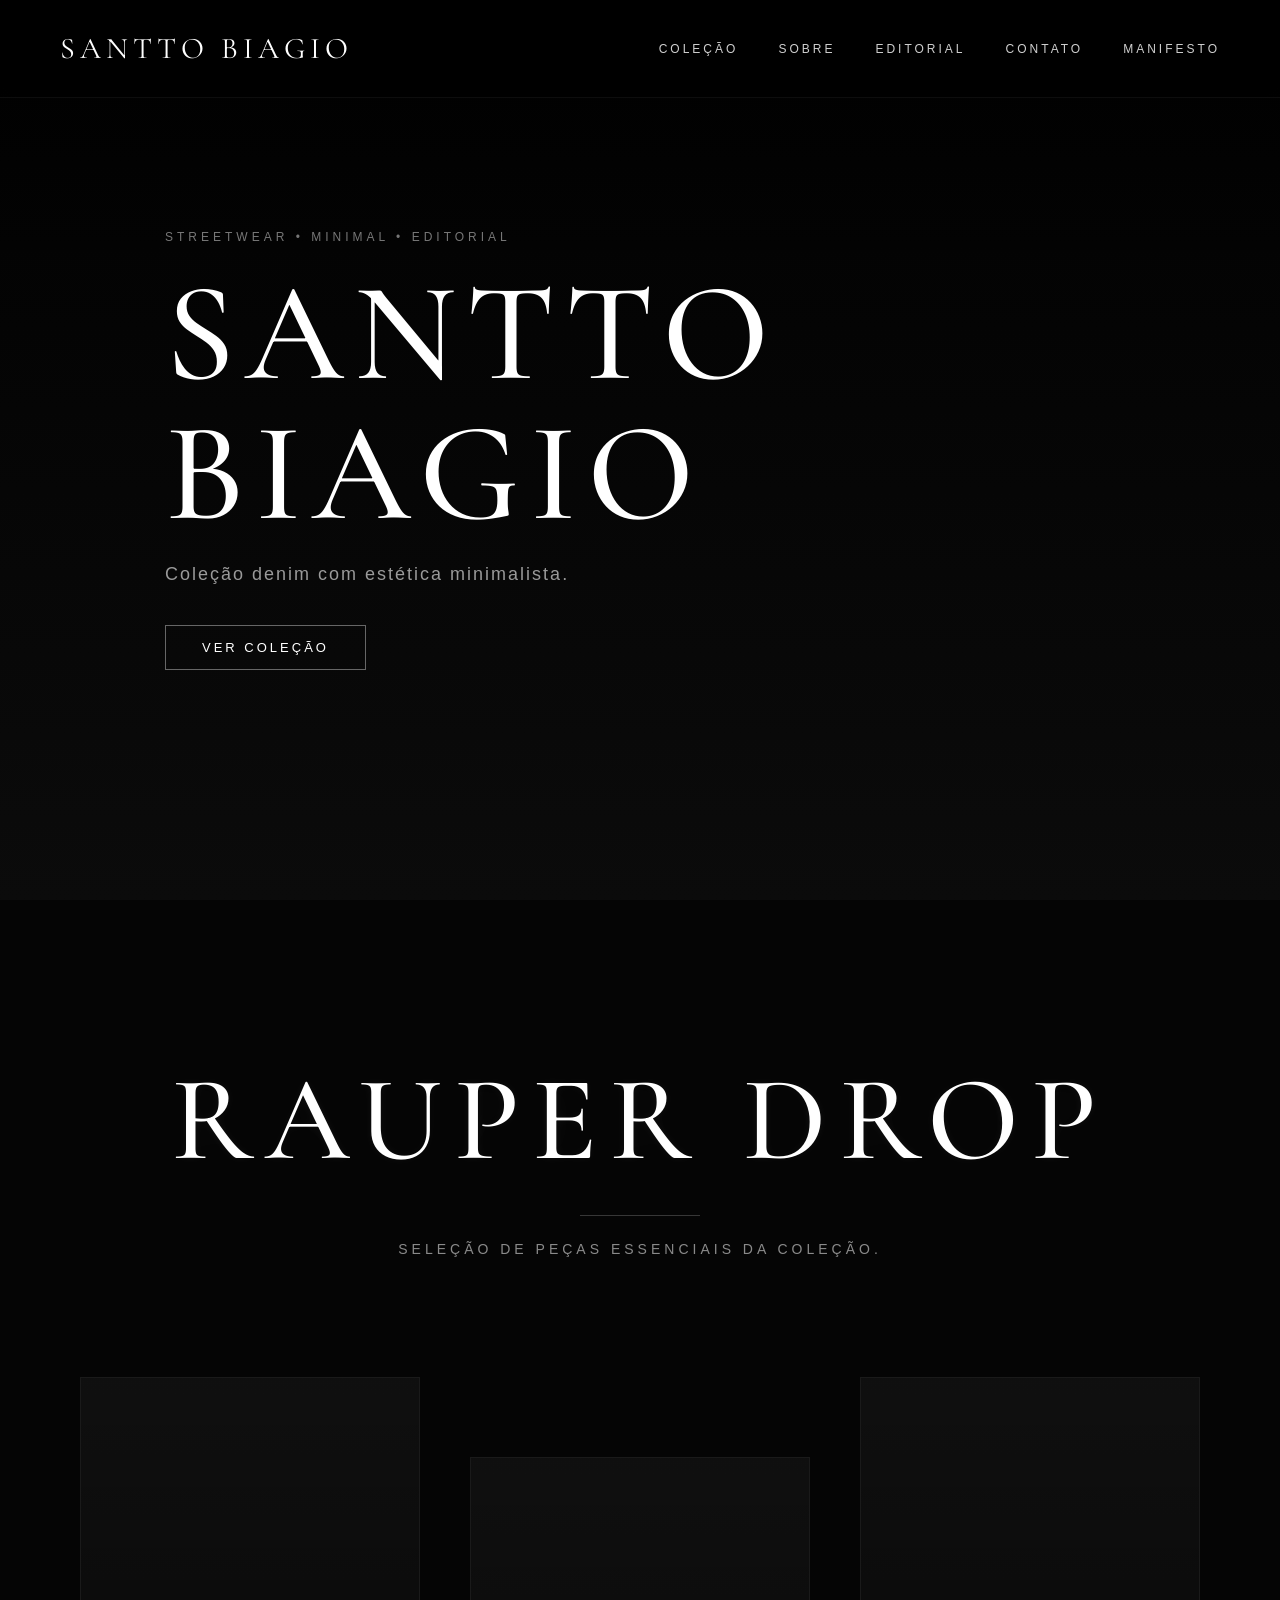
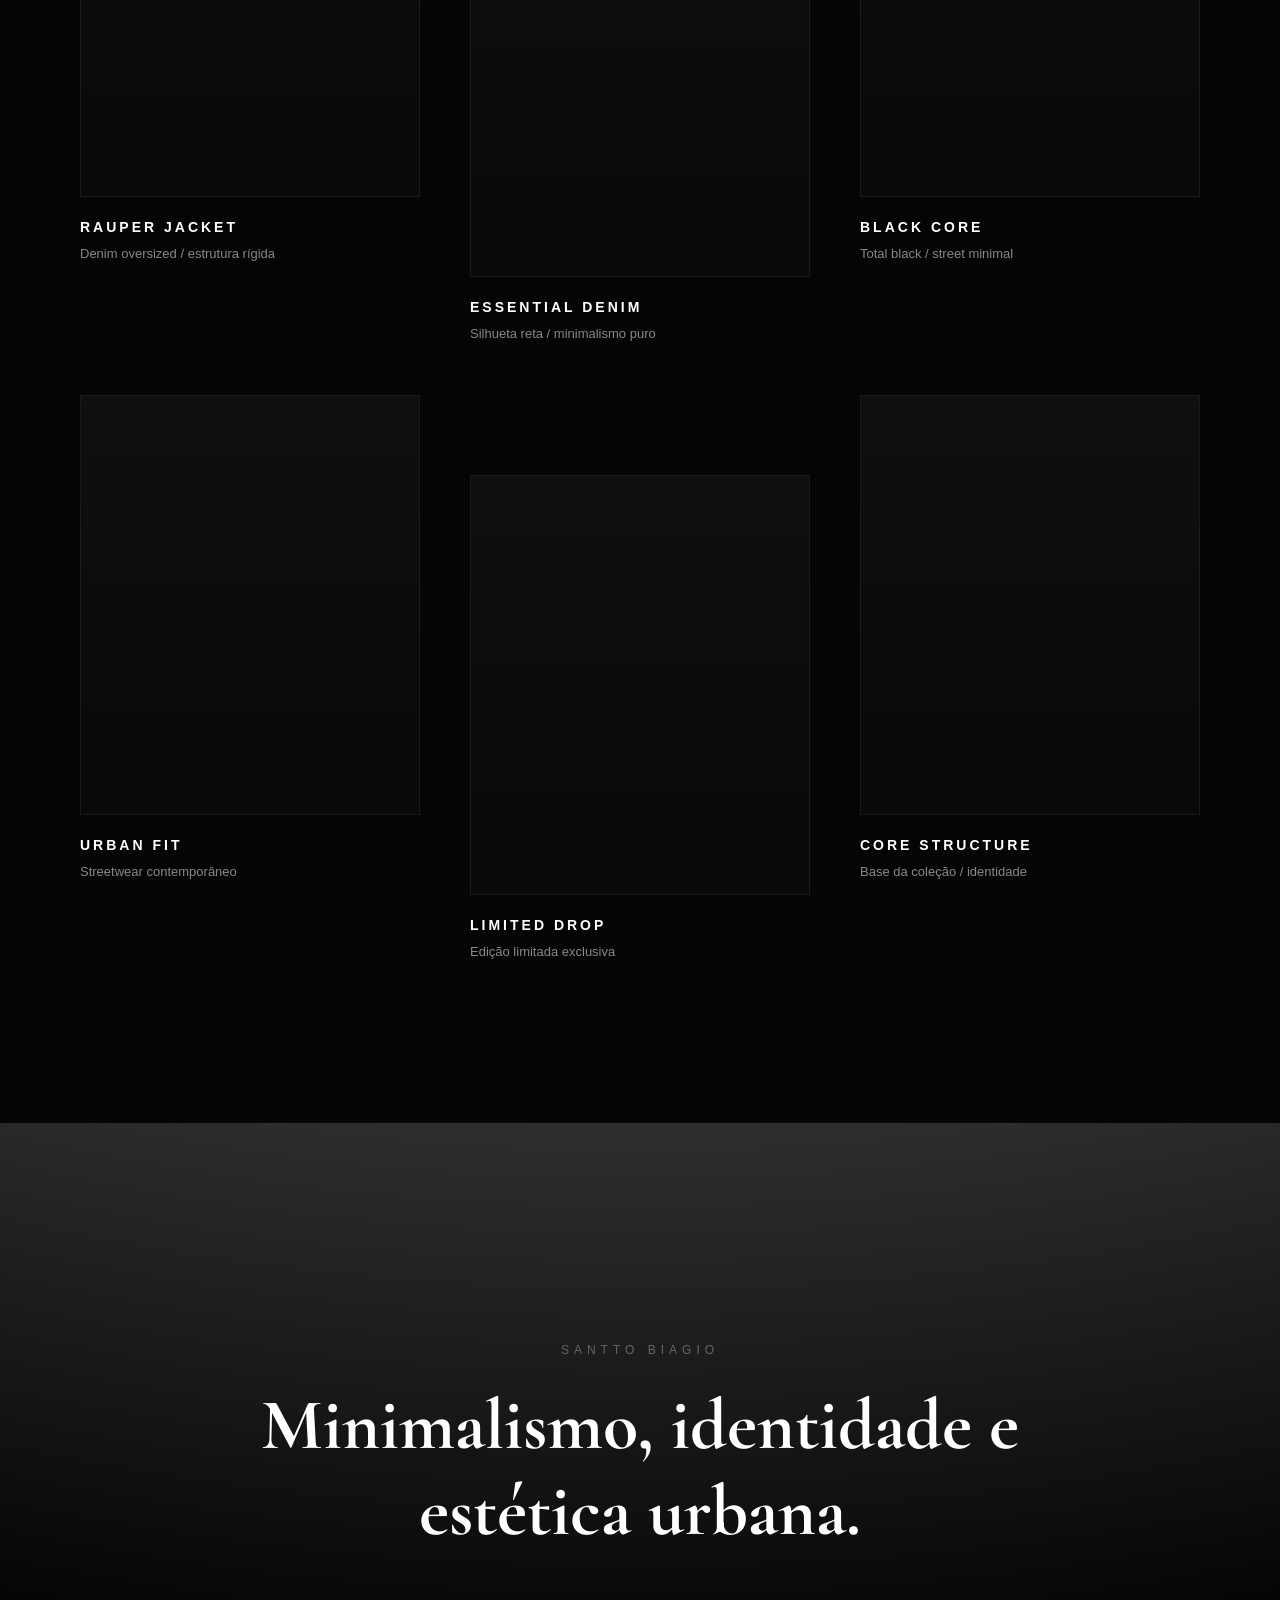
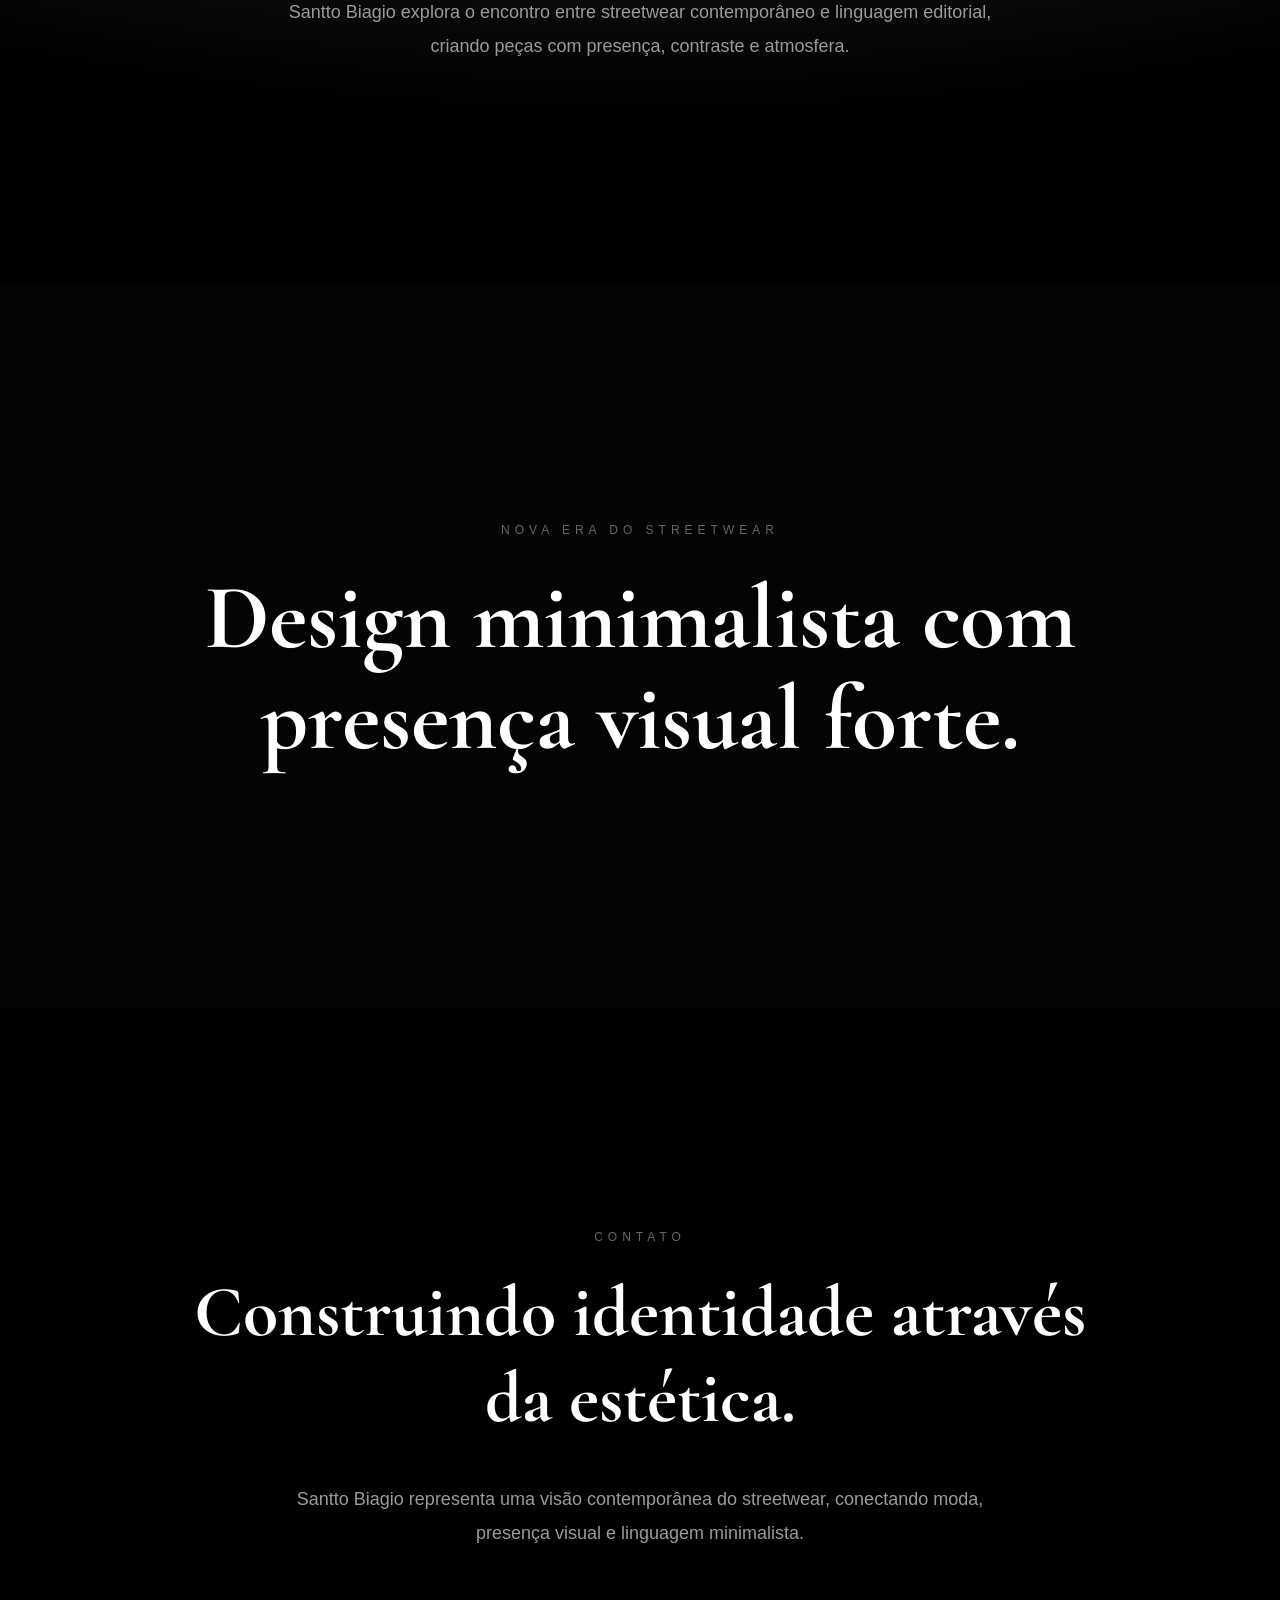
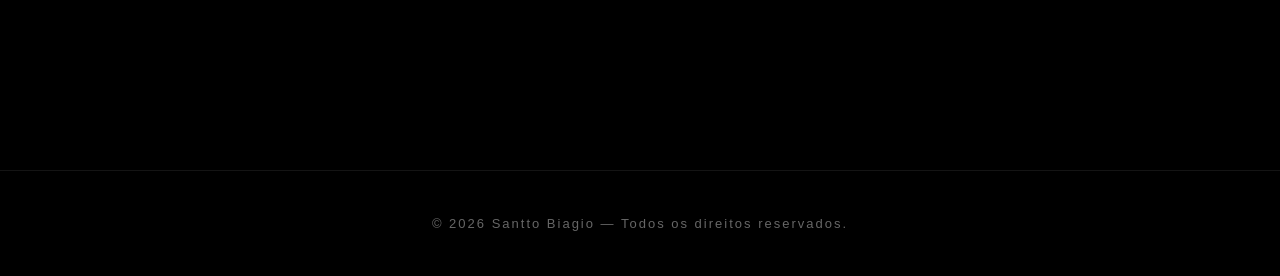
==== commit d6b48ee2: "Update index.html" ====
--- a/index.html
+++ b/index.html
@@ -72,6 +72,9 @@
         <a href="#contato">CONTATO</a>
       </li>
 
+      <li>
+        <a href="manifesto.html">MANIFESTO</a>
+
     </ul>
 
   </nav>
--- a/style.css
+++ b/style.css
@@ -12,9 +12,13 @@
   scroll-behavior: smooth;
 }
 
+/* =========================
+   BODY
+========================= */
+
 body {
   background:
-    radial-gradient(circle at top, #111 0%, #000 60%);
+   radial-gradient(circle at top, rgba(255,255,255,0.06) 0%, #000 65%);
 
   color: #fff;
 
@@ -30,6 +34,7 @@
 ========================= */
 
 @keyframes pageEnter {
+
   from {
     opacity: 0;
     transform: scale(1.02);
@@ -39,6 +44,7 @@
     opacity: 1;
     transform: scale(1);
   }
+
 }
 
 /* =========================
@@ -63,21 +69,17 @@
 
   z-index: 9999;
 
-  animation: fadeOutLoader 1s ease forwards;
-  animation-delay: 1.5s;
+  transition: 1s ease;
 }
 
 #loader h1 {
   font-family: "Cormorant Garamond", serif;
-  font-size: 40px;
-  letter-spacing: 6px;
-}
-
-@keyframes fadeOutLoader {
-  to {
-    opacity: 0;
-    visibility: hidden;
-  }
+
+  font-size: 42px;
+
+  letter-spacing: 8px;
+
+  font-weight: 500;
 }
 
 /* =========================
@@ -98,7 +100,7 @@
   justify-content: space-between;
   align-items: center;
 
-  background: rgba(0, 0, 0, 0.45);
+  background: rgba(0, 0, 0, 0.35);
 
   backdrop-filter: blur(12px);
 
@@ -106,17 +108,20 @@
 
   z-index: 1000;
 
-  transition: 0.4s;
+  transition: 0.4s ease;
 }
 
 nav.scrolled {
-  background: rgba(0, 0, 0, 0.9);
+  background: rgba(0,0,0,0.92);
+
   border-bottom: 1px solid rgba(255,255,255,0.08);
 }
 
 .logo {
   font-family: "Cormorant Garamond", serif;
+
   font-size: 30px;
+
   letter-spacing: 5px;
 }
 
@@ -124,21 +129,24 @@
 
 nav ul {
   display: flex;
+
   gap: 40px;
 
   list-style: none;
 }
 
 nav li {
-  font-size: 13px;
+  font-size: 12px;
+
   letter-spacing: 3px;
 }
 
 nav a {
   text-decoration: none;
+
   color: #cfcfcf;
 
-  transition: 0.3s;
+  transition: 0.3s ease;
 }
 
 nav a:hover {
@@ -152,7 +160,7 @@
 .menu-toggle {
   display: none;
 
-  font-size: 26px;
+  font-size: 28px;
 
   cursor: pointer;
 }
@@ -166,16 +174,20 @@
   nav ul {
     position: absolute;
 
-    top: 80px;
+    top: 90px;
     right: 20px;
 
     flex-direction: column;
 
     background: rgba(0,0,0,0.95);
 
-    padding: 20px;
+    padding: 25px;
+
+    width: 220px;
 
     display: none;
+
+    border: 1px solid rgba(255,255,255,0.05);
   }
 
   nav ul.active {
@@ -185,6 +197,7 @@
   .menu-toggle {
     display: block;
   }
+
 }
 
 /* =========================
@@ -199,8 +212,6 @@
   align-items: center;
 
   padding: 0 80px;
-
-  text-align: left;
 
   background:
     linear-gradient(
@@ -211,28 +222,40 @@
 }
 
 .content {
-  max-width: 900px;
+  max-width: 950px;
+}
+
+.hero-small {
+  color: #777;
+
+  font-size: 12px;
+
+  letter-spacing: 4px;
+
+  margin-bottom: 20px;
 }
 
 .content h1 {
   font-family: "Cormorant Garamond", serif;
 
   font-size: 140px;
+
   font-weight: 500;
 
   line-height: 1;
 
   letter-spacing: 10px;
+  
 }
 
 #typing-text {
   margin-top: 20px;
 
+  color: #9a9a9a;
+
   font-size: 18px;
 
-  color: #9a9a9a;
-
-  letter-spacing: 3px;
+  letter-spacing: 2px;
 }
 
 /* =========================
@@ -251,11 +274,12 @@
   color: #fff;
 
   font-size: 13px;
+
   letter-spacing: 3px;
 
-  transition: 0.4s;
-
   cursor: pointer;
+
+  transition: 0.4s ease;
 }
 
 button:hover {
@@ -263,7 +287,10 @@
 
   color: #000;
 
-  transform: translateY(-3px);
+  transform: translateY(-4px);
+
+  box-shadow:
+    0 10px 40px rgba(255,255,255,0.12);
 }
 
 /* =========================
@@ -279,29 +306,140 @@
 .collection h2 {
   font-family: "Cormorant Garamond", serif;
 
-  font-size: 64px;
+  font-size: 120px;
+
+  font-weight: 500;
 
   text-align: center;
 
-  margin-bottom: 20px;
-
-  letter-spacing: 6px;
-}
-
-/* SUBTÍTULO */
+  letter-spacing: 12px;
+
+  line-height: 1;
+
+  margin-bottom: 25px;
+
+  color: #fff;
+
+  text-transform: uppercase;
+
+  position: relative;
+
+  z-index: 2;
+
+  overflow: hidden;
+
+  text-shadow:
+    0 0 10px rgba(255,255,255,0.05),
+    0 0 30px rgba(255,255,255,0.03);
+}
+
+/* LINHA ABAIXO */
+
+.collection h2::after {
+  content: "";
+
+  display: block;
+
+  width: 120px;
+  height: 1px;
+
+  background: rgba(255,255,255,0.15);
+
+  margin: 35px auto 0 auto;
+}
+
+/* HOLOFOTE PASSANDO */
+
+.collection h2::before {
+  content: "";
+
+  position: absolute;
+
+  top: 50%;
+  left: -40%;
+
+  width: 300px;
+  height: 300px;
+
+  background:
+    radial-gradient(
+      circle,
+      rgba(255,255,255,0.12) 0%,
+      rgba(255,255,255,0.05) 30%,
+      transparent 70%
+    );
+
+  transform: translateY(-50%);
+
+  filter: blur(40px);
+
+  animation: spotlightMove 7s ease-in-out infinite;
+
+  z-index: -1;
+
+  pointer-events: none;
+}
+
+/* ANIMAÇÃO */
+
+@keyframes spotlightMove {
+
+  0% {
+    left: -35%;
+    opacity: 0;
+  }
+
+  15% {
+    opacity: 1;
+  }
+
+  50% {
+    left: 40%;
+    opacity: 0.9;
+  }
+
+  85% {
+    opacity: 0.5;
+  }
+
+  100% {
+    left: 120%;
+    opacity: 0;
+  }
+
+}
+
+/* linha minimalista abaixo */
+
+.collection h2::after {
+  content: "";
+
+  display: block;
+
+  width: 120px;
+  height: 1px;
+
+  background: rgba(255,255,255,0.2);
+
+  margin: 35px auto 0 auto;
+}
 
 .subtitulo {
   text-align: center;
 
-  color: #888;
-
-  margin-bottom: 80px;
-
-  letter-spacing: 2px;
-}
-
-/* =========================
-   CATÁLOGO PREMIUM
+  color: #8a8a8a;
+
+  font-size: 14px;
+
+  letter-spacing: 4px;
+
+  text-transform: uppercase;
+
+  margin-bottom: 120px;
+}
+
+/* =========================
+   CATALOG GRID
 ========================= */
 
 .catalog-grid {
@@ -311,13 +449,11 @@
 
   gap: 50px;
 
-  padding: 0 80px;
-
   align-items: start;
 }
 
 .catalog-item {
-  transition: 0.5s;
+  transition: 0.5s ease;
 
   cursor: pointer;
 }
@@ -362,13 +498,13 @@
 }
 
 .catalog-item h3 {
-  margin-top: 20px;
+  margin-top: 22px;
 
   font-size: 14px;
 
   letter-spacing: 3px;
 
-  transition: 0.4s;
+  transition: 0.4s ease;
 }
 
 .catalog-item:hover h3 {
@@ -376,11 +512,13 @@
 }
 
 .catalog-item p {
-  margin-top: 5px;
+  margin-top: 8px;
 
   color: #888;
 
   font-size: 13px;
+
+  line-height: 1.7;
 }
 
 /* =========================
@@ -388,7 +526,7 @@
 ========================= */
 
 .about {
-  padding: 200px 80px;
+  padding: 220px 80px;
 
   display: flex;
   justify-content: center;
@@ -398,8 +536,16 @@
   max-width: 900px;
 
   text-align: center;
-
-  padding: 0 20px;
+}
+
+.small-text {
+  color: #666;
+
+  font-size: 12px;
+
+  letter-spacing: 5px;
+
+  margin-bottom: 25px;
 }
 
 .about h2 {
@@ -413,9 +559,9 @@
 }
 
 .description {
-  max-width: 700px;
-
-  margin: 0 auto;
+  max-width: 720px;
+
+  margin: auto;
 
   color: #9a9a9a;
 
@@ -437,13 +583,13 @@
 }
 
 .editorial-small {
+  color: #666;
+
+  font-size: 12px;
+
+  letter-spacing: 5px;
+
   margin-bottom: 30px;
-
-  color: #666;
-
-  font-size: 12px;
-
-  letter-spacing: 5px;
 }
 
 .editorial h2 {
@@ -454,6 +600,8 @@
   max-width: 1100px;
 
   margin: auto;
+
+  line-height: 1.1;
 }
 
 /* =========================
@@ -477,13 +625,15 @@
 }
 
 /* =========================
-   REVEAL ANIMATION
+   REVEAL EFFECT
 ========================= */
 
 .reveal {
   opacity: 0;
 
-  transform: translateY(40px) scale(0.98);
+  transform:
+    translateY(40px)
+    scale(0.98);
 
   transition:
     opacity 1.2s cubic-bezier(0.2, 0.8, 0.2, 1),
@@ -495,42 +645,47 @@
 .reveal.show {
   opacity: 1;
 
-  transform: translateY(0) scale(1);
+  transform:
+    translateY(0)
+    scale(1);
 }
 
 /* =========================
    RESPONSIVO
 ========================= */
 
-@media (max-width: 900px) {
+@media (max-width: 1000px) {
 
   .catalog-grid {
     grid-template-columns: repeat(2, 1fr);
-
-    padding: 0 30px;
   }
 
   .content h1 {
-    font-size: 90px;
-  }
+    font-size: 100px;
+  }
+
 }
 
 @media (max-width: 768px) {
 
   .hero {
-    padding: 0 20px;
-  }
-
-  .collection {
-    padding: 120px 20px;
-  }
-
-  .about {
-    padding: 120px 20px;
+    padding: 0 25px;
+  }
+
+  .collection,
+  .about,
+  .editorial {
+    padding-left: 25px;
+    padding-right: 25px;
   }
 
   .content h1 {
-    font-size: 60px;
+    font-size: 62px;
+
+    letter-spacing: 4px;
+
+    text-shadow:
+  0 0 40px rgba(255,255,255,0.03);
   }
 
   .about h2 {
@@ -538,20 +693,49 @@
   }
 
   .editorial h2 {
-    font-size: 48px;
-  }
+    font-size: 50px;
+  }
+
 }
 
 @media (max-width: 600px) {
 
   .catalog-grid {
     grid-template-columns: 1fr;
-
-    padding: 0;
   }
 
   .catalog-item:nth-child(2),
   .catalog-item:nth-child(5) {
     margin-top: 0;
   }
-}
+
+}
+
+/* =========================
+   CINEMATIC GRAIN
+========================= */
+
+body::before {
+  content: "";
+
+  position: fixed;
+
+  top: 0;
+  left: 0;
+
+  width: 100%;
+  height: 100vh;
+
+  background-image:
+    radial-gradient(rgba(255,255,255,0.03) 1px, transparent 1px);
+
+  background-size: 4px 4px;
+
+  opacity: 0.08;
+
+  pointer-events: none;
+
+  z-index: 9999;
+
+  mix-blend-mode: soft-light;
+}
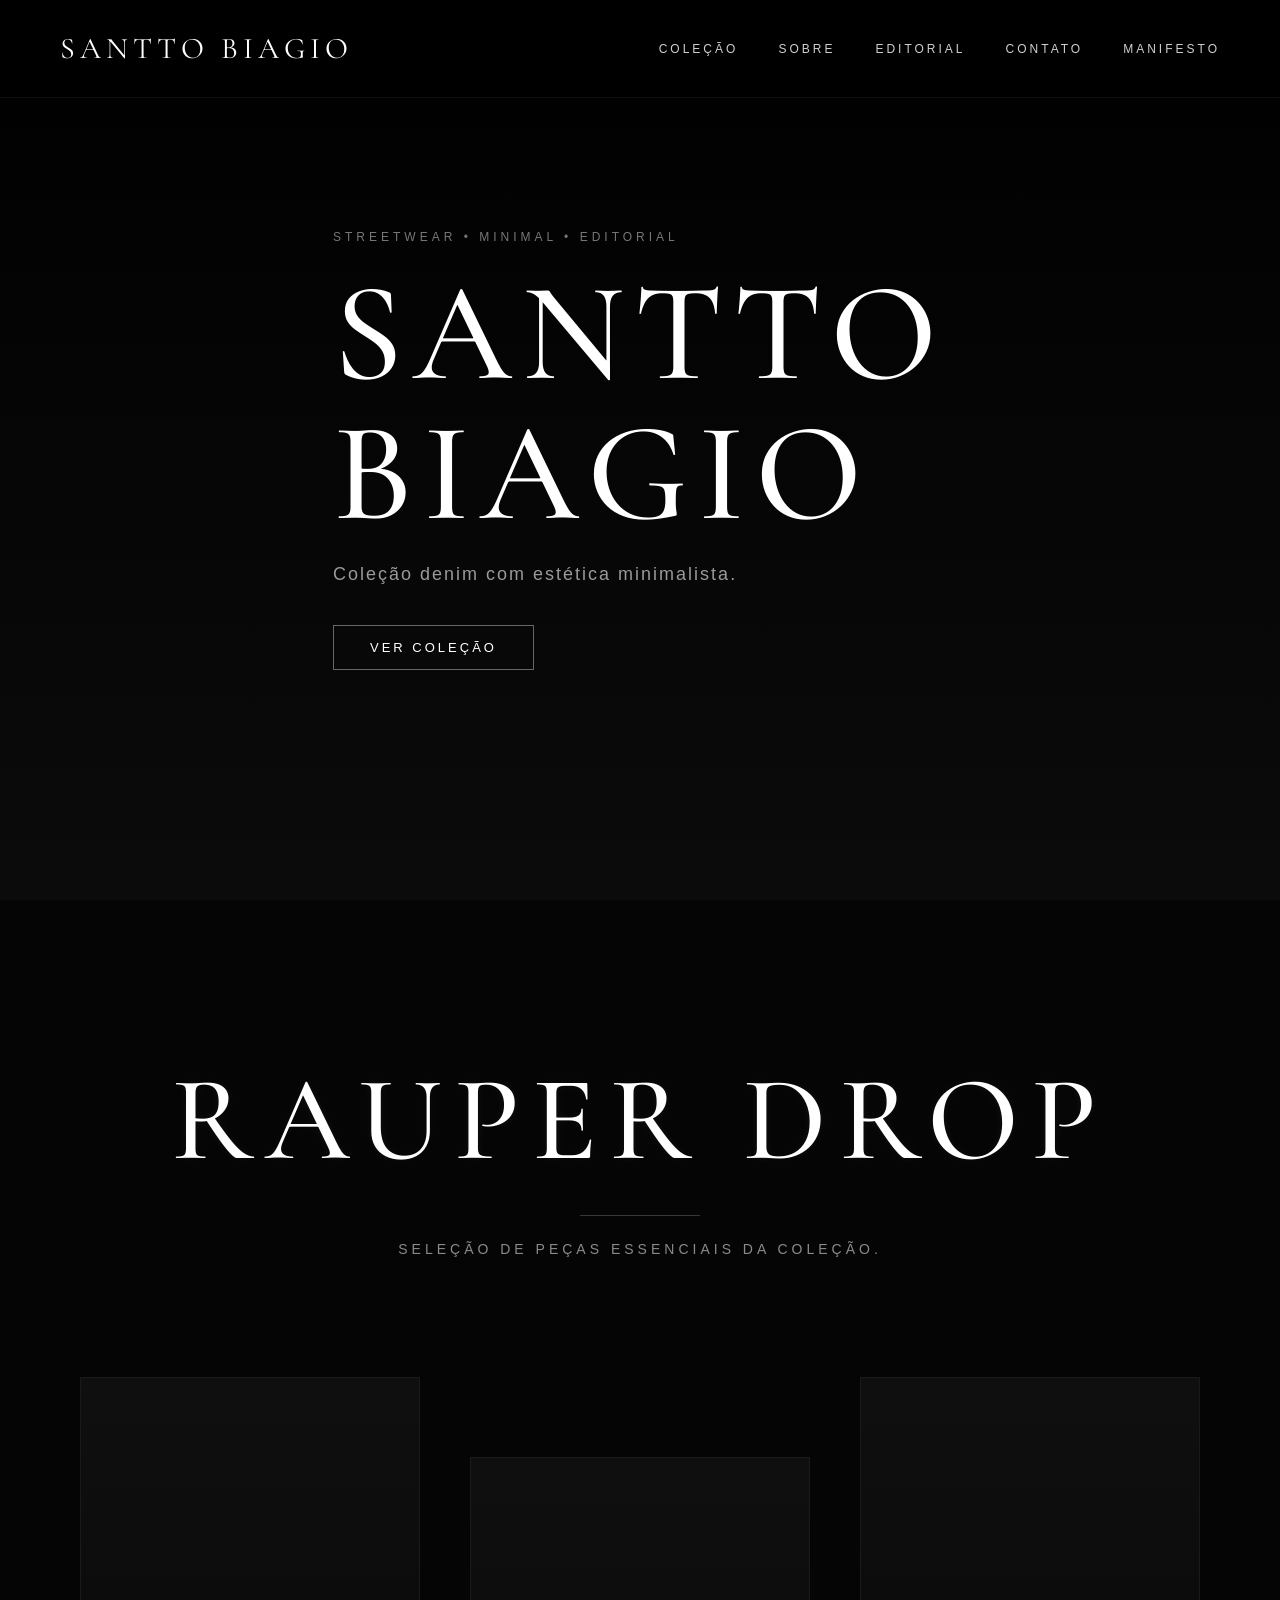
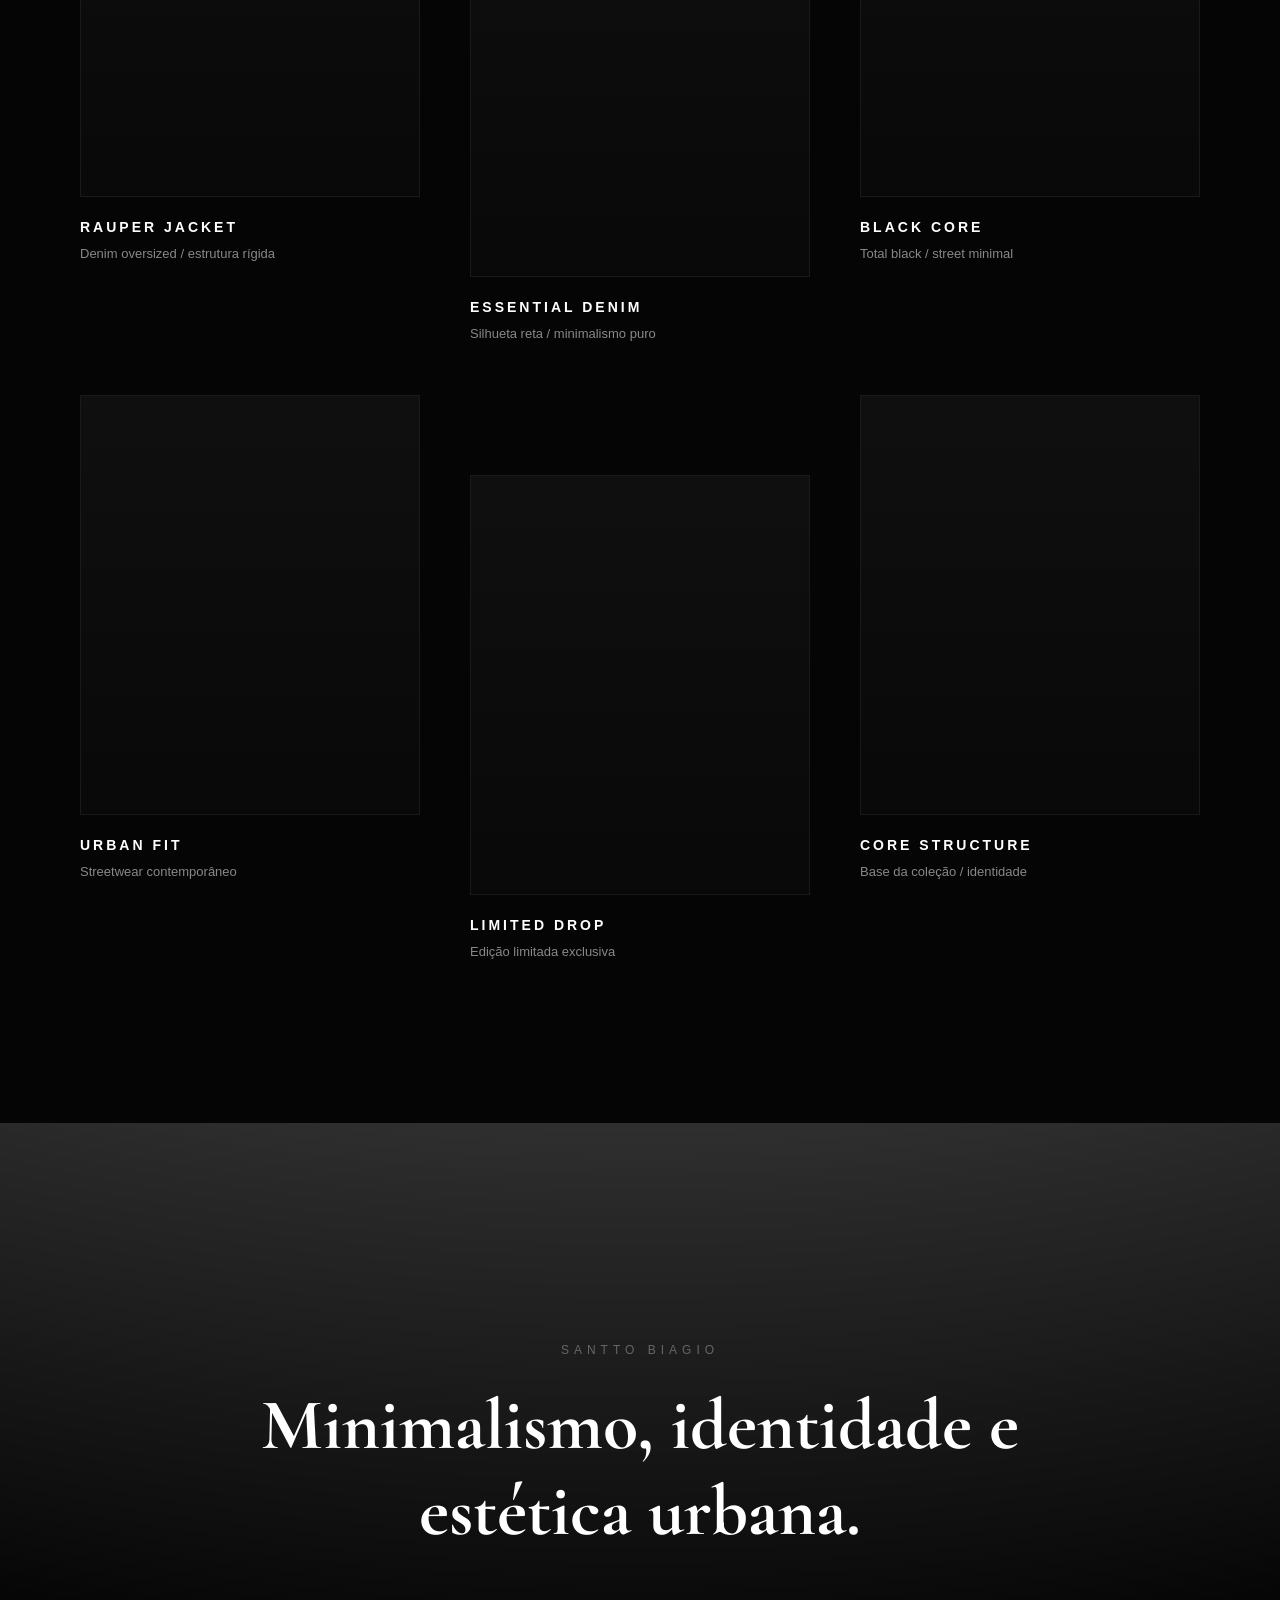
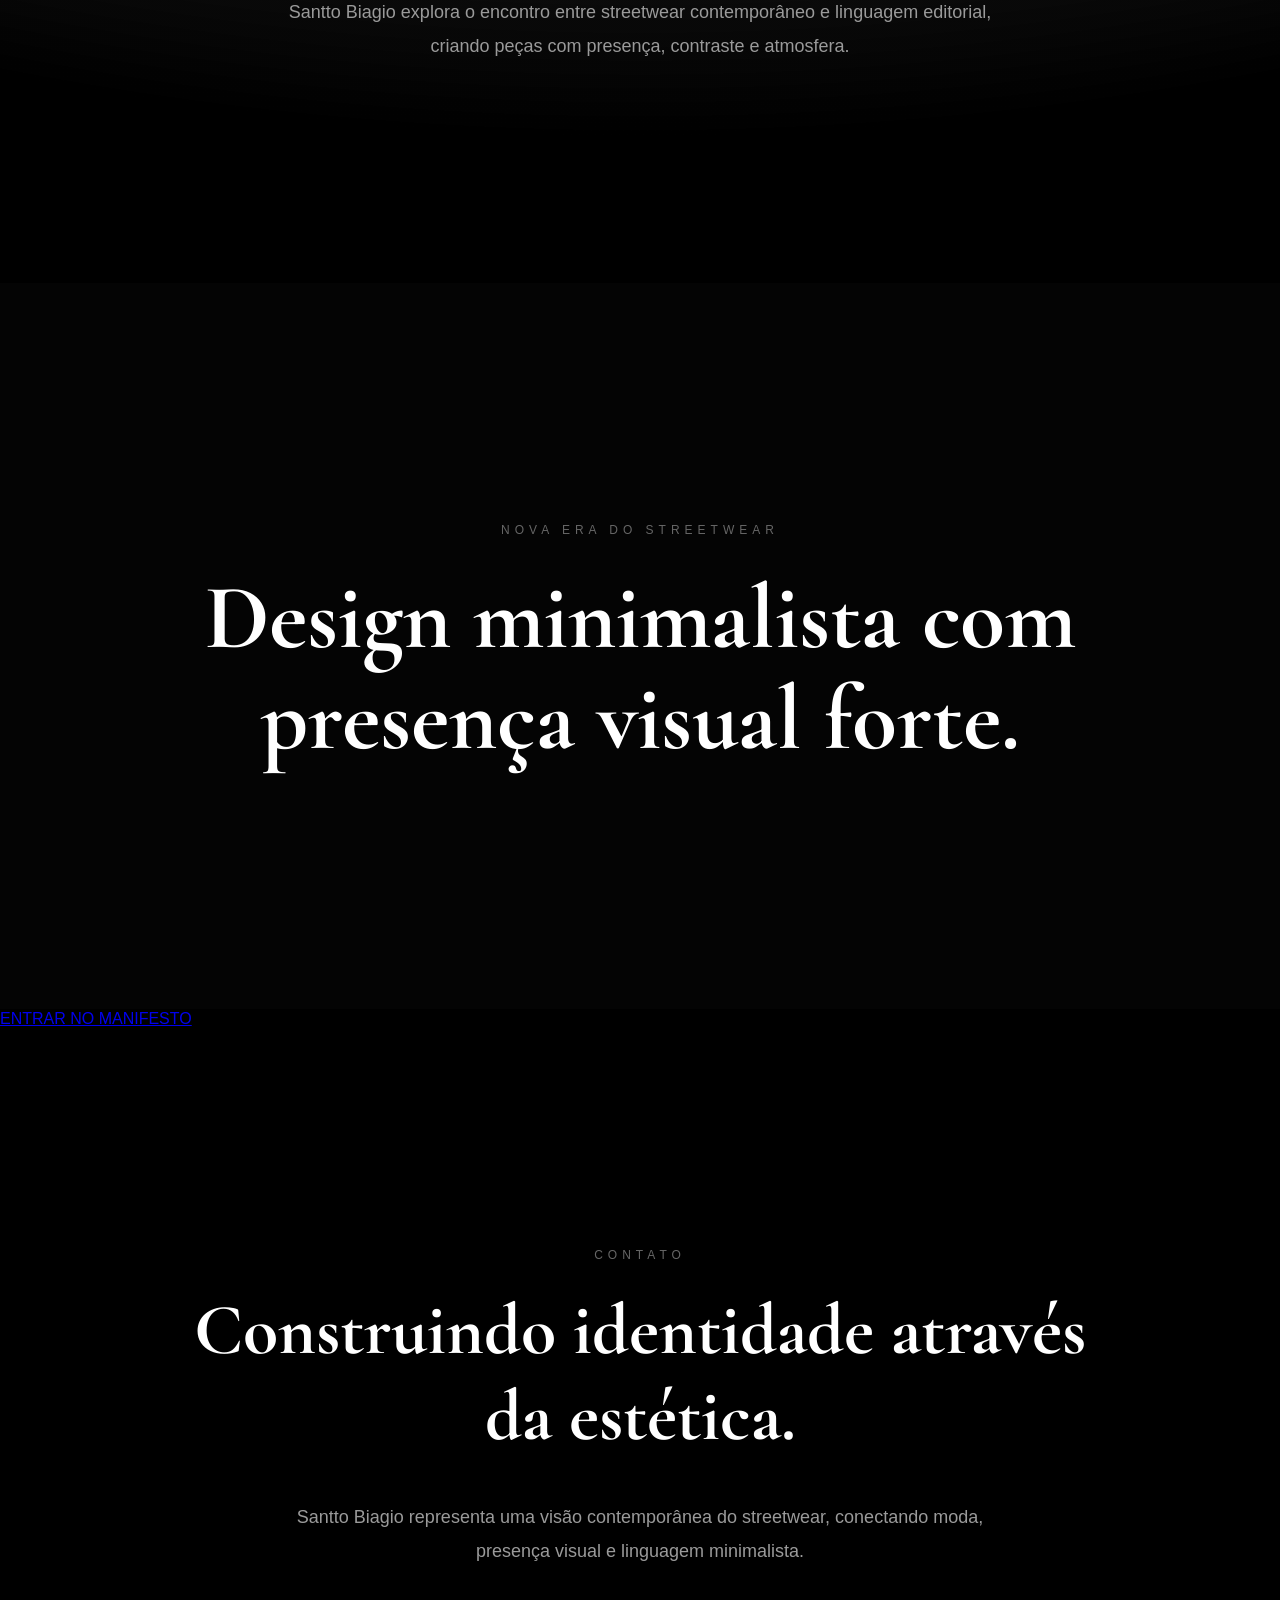
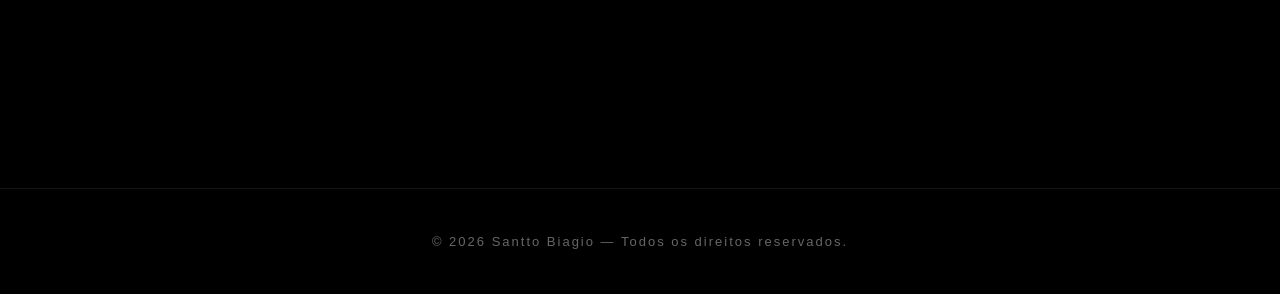
==== commit 4794b6a5: "Update index.html" ====
--- a/index.html
+++ b/index.html
@@ -13,7 +13,7 @@
   <!-- CSS -->
   <link rel="stylesheet" href="style.css">
 
-  <!-- GOOGLE FONT -->
+  <!-- FONT -->
   <link rel="preconnect" href="https://fonts.googleapis.com">
   <link rel="preconnect" href="https://fonts.gstatic.com" crossorigin>
 
@@ -44,6 +44,7 @@
 
   <nav>
 
+    <!-- LOGO -->
     <div class="logo">
       SANTTO BIAGIO
     </div>
@@ -74,6 +75,7 @@
 
       <li>
         <a href="manifesto.html">MANIFESTO</a>
+      </li>
 
     </ul>
 
@@ -92,7 +94,9 @@
       </p>
 
       <h1>
-        SANTTO BIAGIO
+        SANTTO
+        <br>
+        BIAGIO
       </h1>
 
       <p id="typing-text"></p>
@@ -119,6 +123,8 @@
       Seleção de peças essenciais da coleção.
     </p>
 
+    <!-- CATALOG -->
+
     <div class="catalog-grid">
 
       <!-- ITEM -->
@@ -127,7 +133,9 @@
 
         <div class="img"></div>
 
-        <h3>RAUPER JACKET</h3>
+        <h3>
+          RAUPER JACKET
+        </h3>
 
         <p>
           Denim oversized / estrutura rígida
@@ -141,7 +149,9 @@
 
         <div class="img"></div>
 
-        <h3>ESSENTIAL DENIM</h3>
+        <h3>
+          ESSENTIAL DENIM
+        </h3>
 
         <p>
           Silhueta reta / minimalismo puro
@@ -155,7 +165,9 @@
 
         <div class="img"></div>
 
-        <h3>BLACK CORE</h3>
+        <h3>
+          BLACK CORE
+        </h3>
 
         <p>
           Total black / street minimal
@@ -169,7 +181,9 @@
 
         <div class="img"></div>
 
-        <h3>URBAN FIT</h3>
+        <h3>
+          URBAN FIT
+        </h3>
 
         <p>
           Streetwear contemporâneo
@@ -183,7 +197,9 @@
 
         <div class="img"></div>
 
-        <h3>LIMITED DROP</h3>
+        <h3>
+          LIMITED DROP
+        </h3>
 
         <p>
           Edição limitada exclusiva
@@ -197,7 +213,9 @@
 
         <div class="img"></div>
 
-        <h3>CORE STRUCTURE</h3>
+        <h3>
+          CORE STRUCTURE
+        </h3>
 
         <p>
           Base da coleção / identidade
@@ -254,6 +272,18 @@
   </section>
 
   <!-- =========================
+       MANIFESTO CTA
+  ========================== -->
+
+  <section class="manifesto-cta reveal">
+
+    <a href="manifesto.html">
+      ENTRAR NO MANIFESTO
+    </a>
+
+  </section>
+
+  <!-- =========================
        CONTATO
   ========================== -->
 
@@ -292,10 +322,7 @@
 
   </footer>
 
-  <!-- =========================
-       SCRIPT
-  ========================== -->
-
+  <!-- SCRIPT -->
   <script src="script.js"></script>
 
 </body>
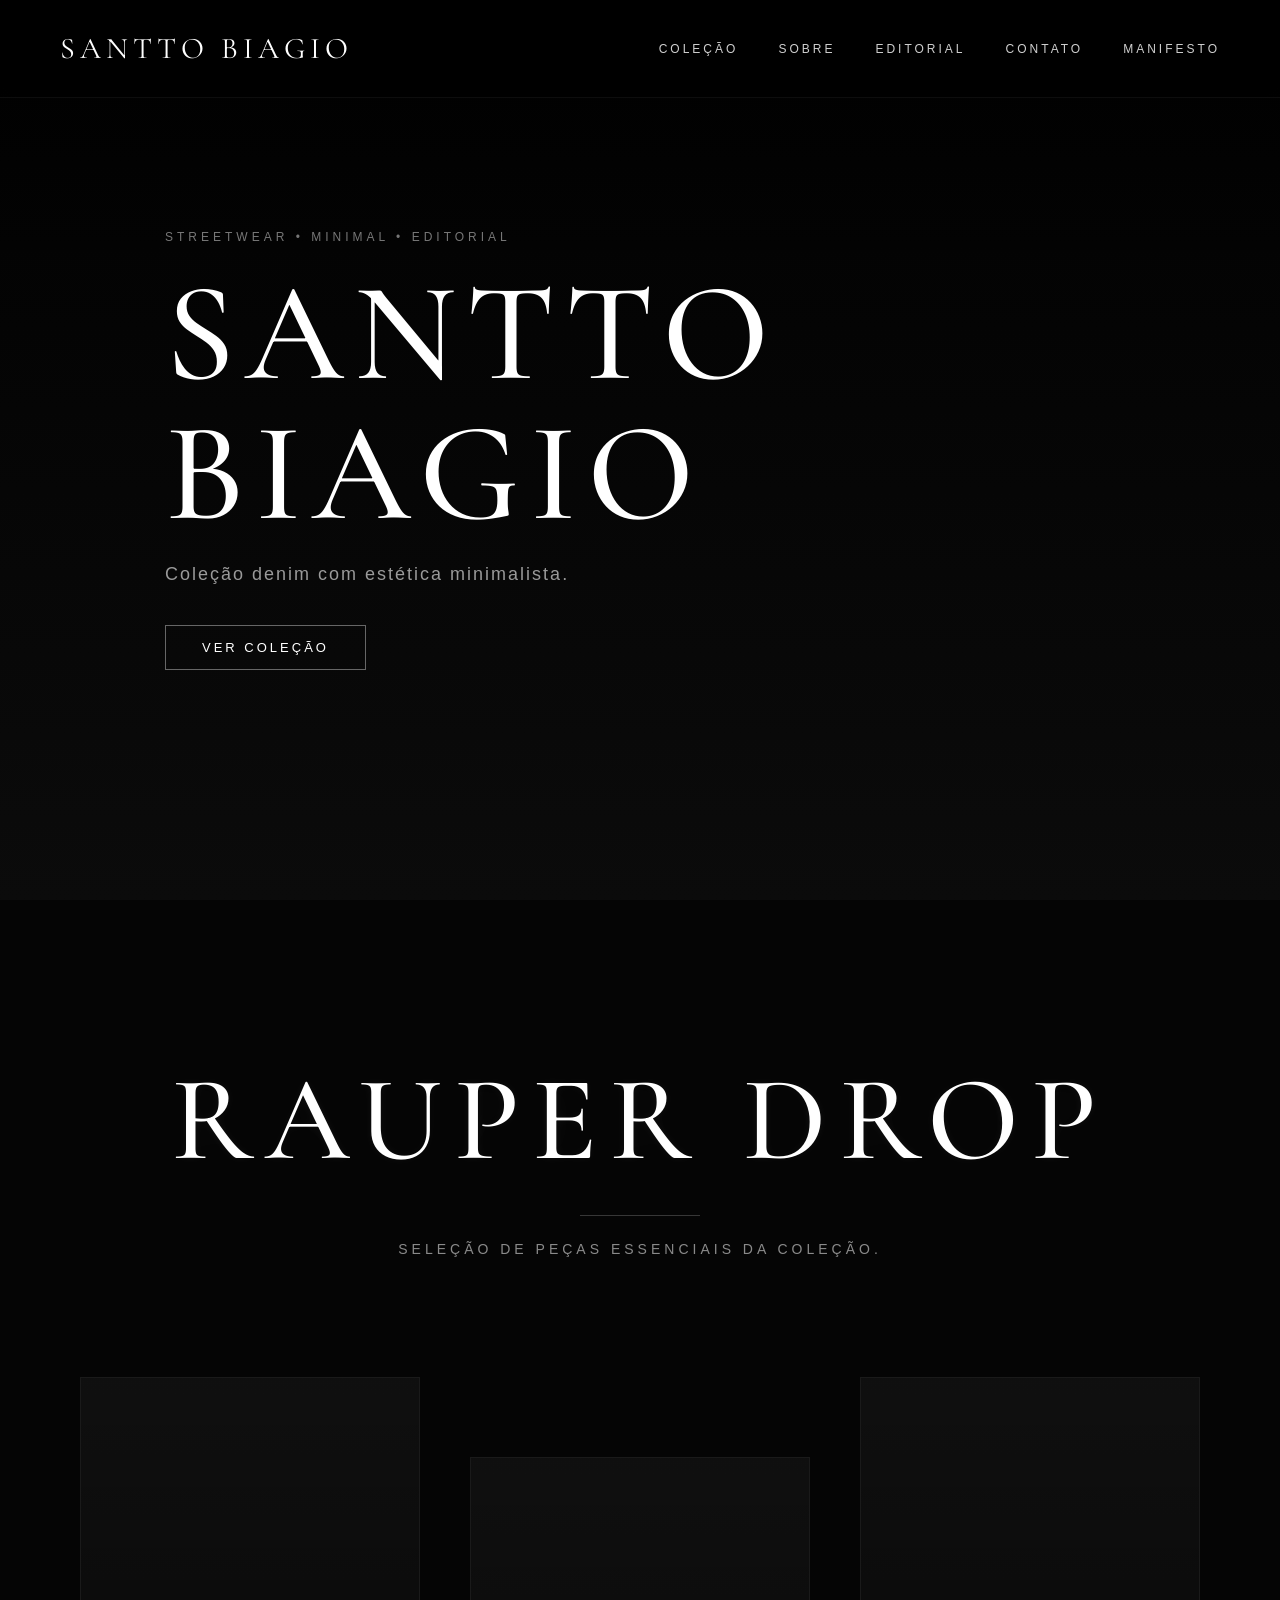
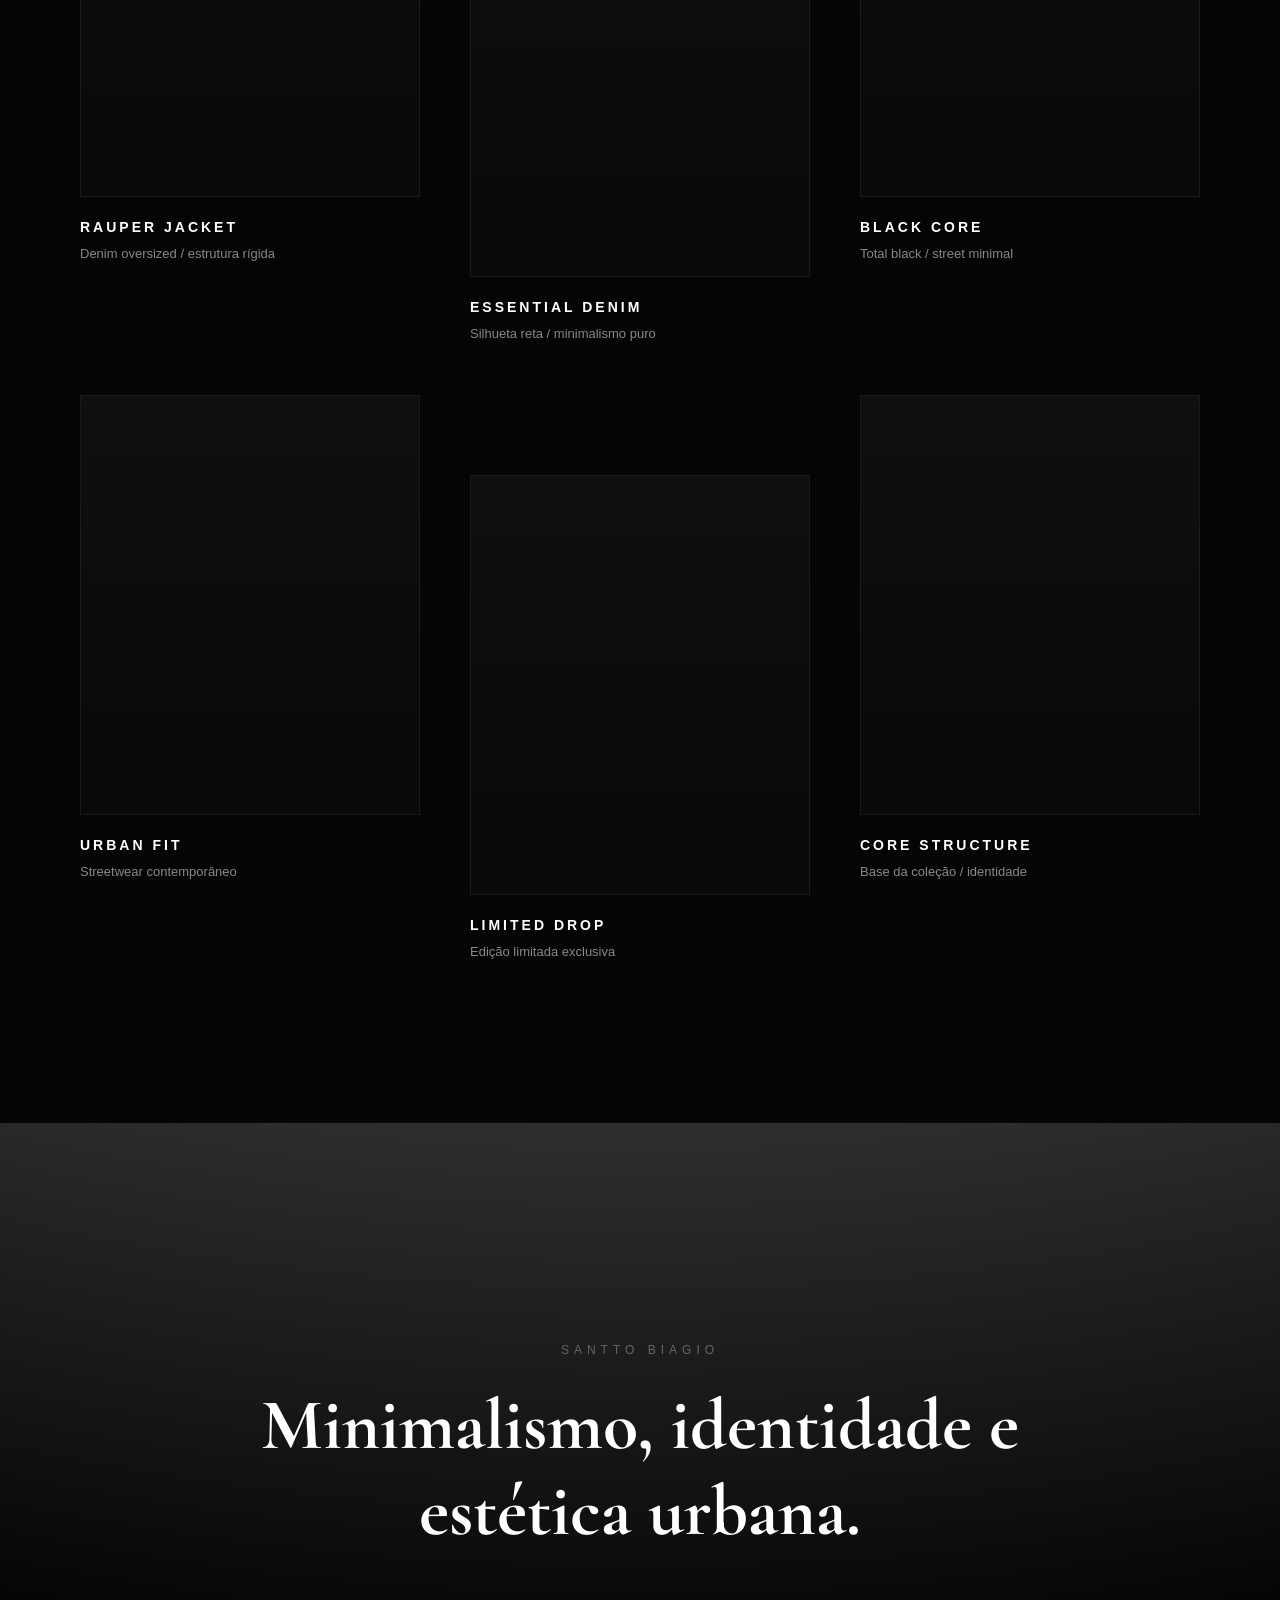
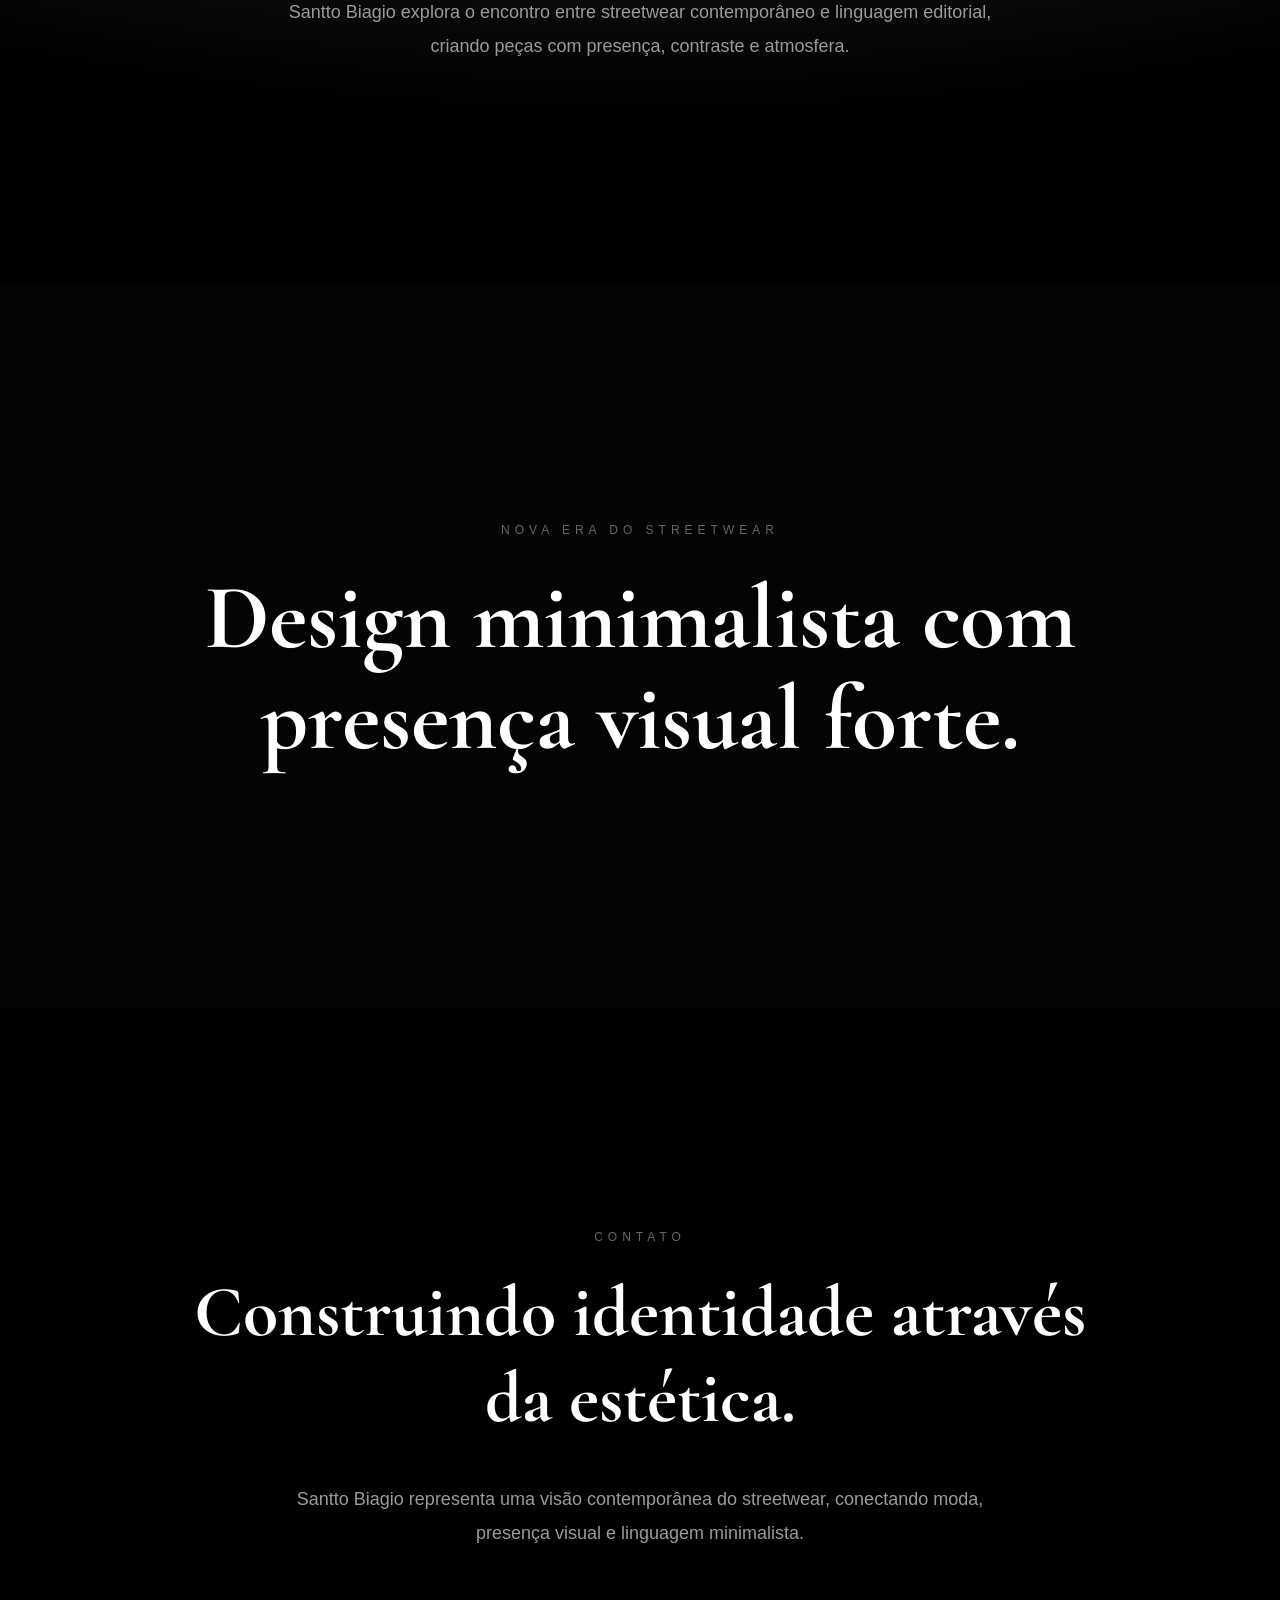
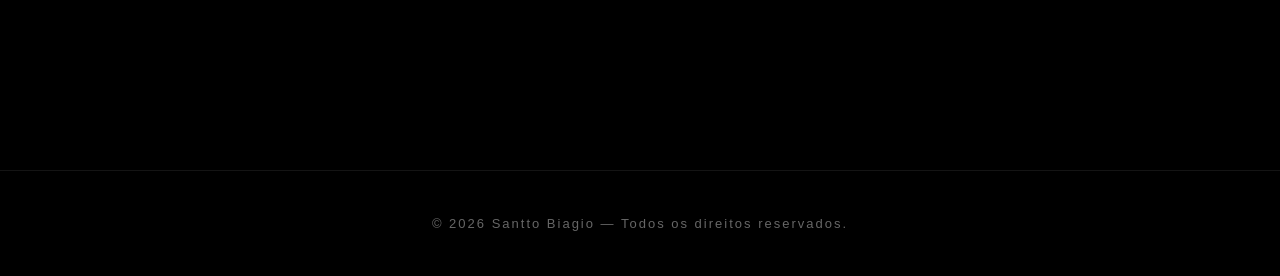
==== commit 23b6211d: "Add files via upload" ====
--- a/index.html
+++ b/index.html
@@ -13,7 +13,7 @@
   <!-- CSS -->
   <link rel="stylesheet" href="style.css">
 
-  <!-- FONT -->
+  <!-- GOOGLE FONT -->
   <link rel="preconnect" href="https://fonts.googleapis.com">
   <link rel="preconnect" href="https://fonts.gstatic.com" crossorigin>
 
@@ -44,7 +44,6 @@
 
   <nav>
 
-    <!-- LOGO -->
     <div class="logo">
       SANTTO BIAGIO
     </div>
@@ -75,7 +74,6 @@
 
       <li>
         <a href="manifesto.html">MANIFESTO</a>
-      </li>
 
     </ul>
 
@@ -94,9 +92,7 @@
       </p>
 
       <h1>
-        SANTTO
-        <br>
-        BIAGIO
+        SANTTO BIAGIO
       </h1>
 
       <p id="typing-text"></p>
@@ -123,8 +119,6 @@
       Seleção de peças essenciais da coleção.
     </p>
 
-    <!-- CATALOG -->
-
     <div class="catalog-grid">
 
       <!-- ITEM -->
@@ -133,9 +127,7 @@
 
         <div class="img"></div>
 
-        <h3>
-          RAUPER JACKET
-        </h3>
+        <h3>RAUPER JACKET</h3>
 
         <p>
           Denim oversized / estrutura rígida
@@ -149,9 +141,7 @@
 
         <div class="img"></div>
 
-        <h3>
-          ESSENTIAL DENIM
-        </h3>
+        <h3>ESSENTIAL DENIM</h3>
 
         <p>
           Silhueta reta / minimalismo puro
@@ -165,9 +155,7 @@
 
         <div class="img"></div>
 
-        <h3>
-          BLACK CORE
-        </h3>
+        <h3>BLACK CORE</h3>
 
         <p>
           Total black / street minimal
@@ -181,9 +169,7 @@
 
         <div class="img"></div>
 
-        <h3>
-          URBAN FIT
-        </h3>
+        <h3>URBAN FIT</h3>
 
         <p>
           Streetwear contemporâneo
@@ -197,9 +183,7 @@
 
         <div class="img"></div>
 
-        <h3>
-          LIMITED DROP
-        </h3>
+        <h3>LIMITED DROP</h3>
 
         <p>
           Edição limitada exclusiva
@@ -213,9 +197,7 @@
 
         <div class="img"></div>
 
-        <h3>
-          CORE STRUCTURE
-        </h3>
+        <h3>CORE STRUCTURE</h3>
 
         <p>
           Base da coleção / identidade
@@ -272,18 +254,6 @@
   </section>
 
   <!-- =========================
-       MANIFESTO CTA
-  ========================== -->
-
-  <section class="manifesto-cta reveal">
-
-    <a href="manifesto.html">
-      ENTRAR NO MANIFESTO
-    </a>
-
-  </section>
-
-  <!-- =========================
        CONTATO
   ========================== -->
 
@@ -322,9 +292,12 @@
 
   </footer>
 
-  <!-- SCRIPT -->
+  <!-- =========================
+       SCRIPT
+  ========================== -->
+
   <script src="script.js"></script>
 
 </body>
 
-</html>
+</html>
--- a/style.css
+++ b/style.css
@@ -738,4 +738,4 @@
   z-index: 9999;
 
   mix-blend-mode: soft-light;
-}
+}
